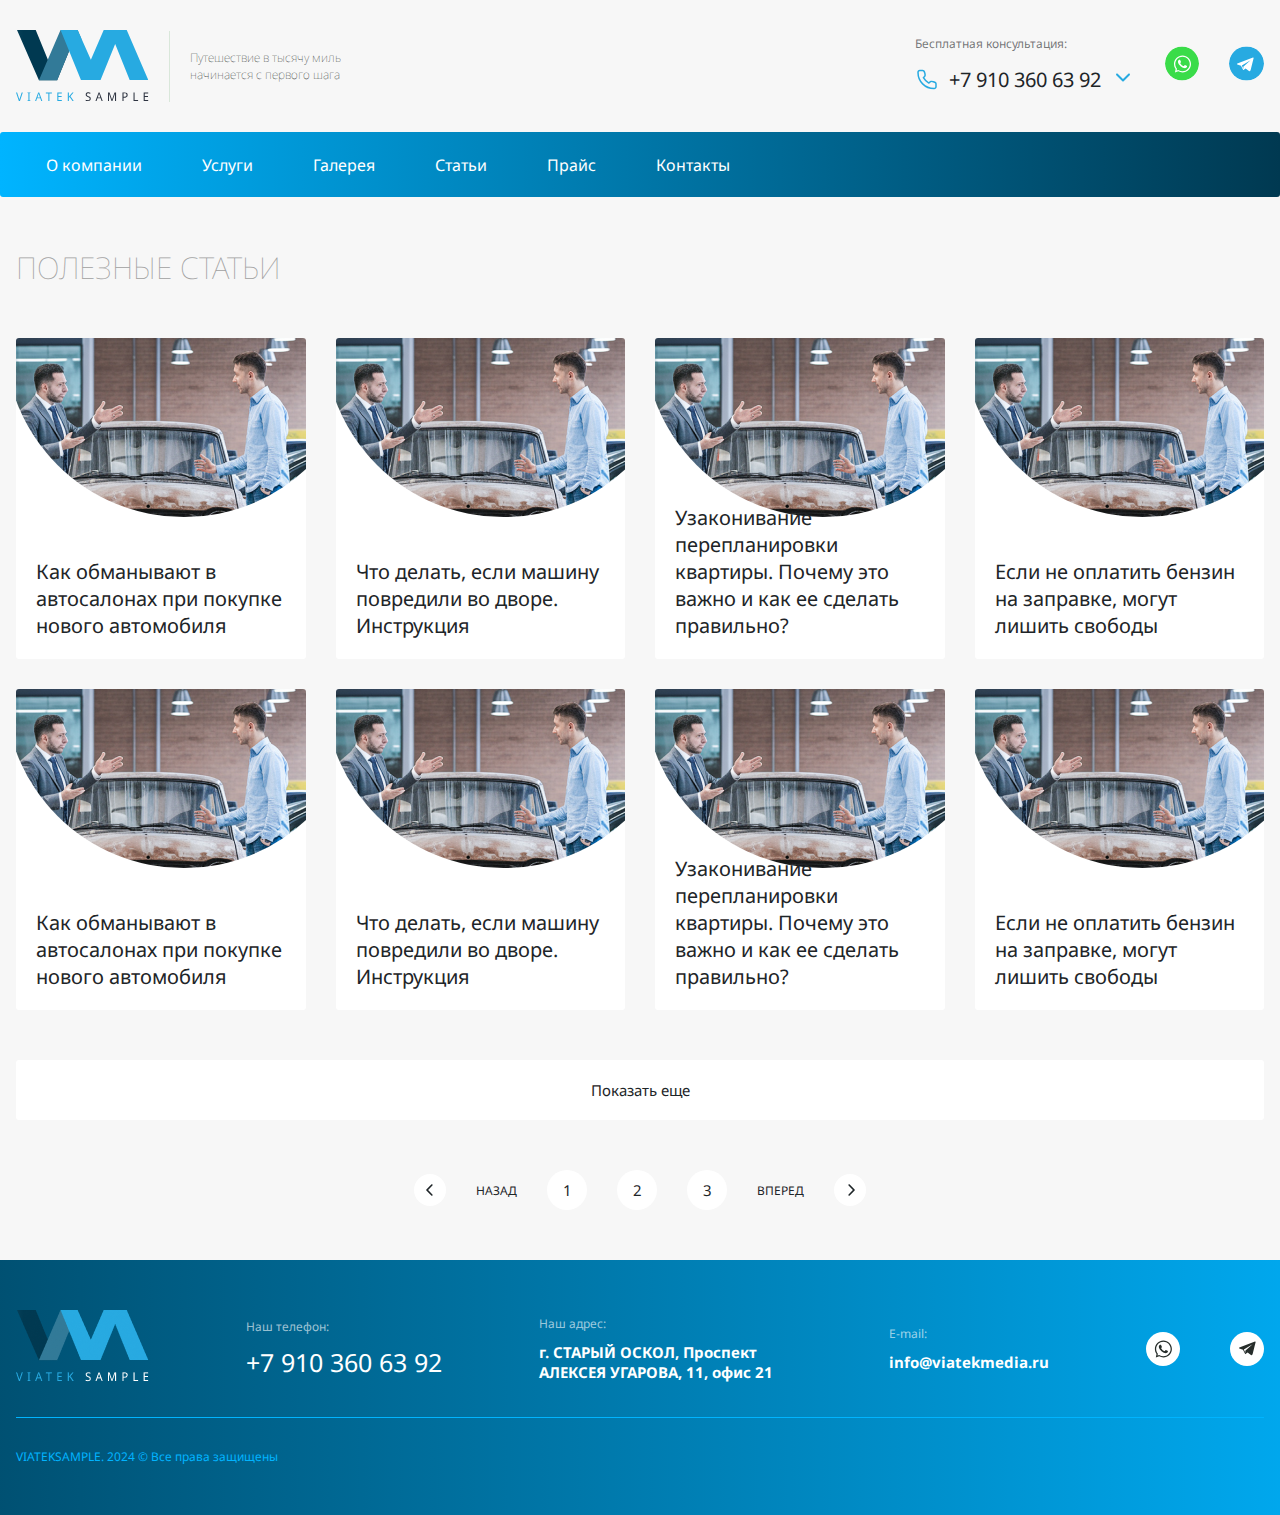
==== articles.html @ d74c3d09 "end" ====
<!doctype html>
<html lang="en">
<head>
    <meta charset="UTF-8">
    <meta name="viewport"
          content="width=device-width, user-scalable=no, initial-scale=1.0, maximum-scale=1.0, minimum-scale=1.0">
    <meta http-equiv="X-UA-Compatible" content="ie=edge">
    <link rel="stylesheet" href="./fancybox.css">
    <link rel="stylesheet" href="./swiper-bundle.min.css">
    <link rel="stylesheet" href="./style.css">
    <title>Document</title>
</head>
<body>
<div class="overlay"></div>
<div class="menu-modal">
    <div class="close-row">
        <div class="close-btn">
            <svg xmlns="http://www.w3.org/2000/svg" width="24" height="24" viewBox="0 0 24 24" fill="none">
                <path d="M5.29289 5.29289C5.68342 4.90237 6.31658 4.90237 6.70711 5.29289L12 10.5858L17.2929 5.29289C17.6834 4.90237 18.3166 4.90237 18.7071 5.29289C19.0976 5.68342 19.0976 6.31658 18.7071 6.70711L13.4142 12L18.7071 17.2929C19.0976 17.6834 19.0976 18.3166 18.7071 18.7071C18.3166 19.0976 17.6834 19.0976 17.2929 18.7071L12 13.4142L6.70711 18.7071C6.31658 19.0976 5.68342 19.0976 5.29289 18.7071C4.90237 18.3166 4.90237 17.6834 5.29289 17.2929L10.5858 12L5.29289 6.70711C4.90237 6.31658 4.90237 5.68342 5.29289 5.29289Z" fill="#00B4FF"/>
            </svg>
        </div>
    </div>
    <div class="menu-modal-body">
        <ul>
            <li><a href="#" class="show-news-modal">О компании</a></li>
            <li><a href="/services.html">Услуги</a></li>
            <li><a href="/gallery.html">Галерея</a></li>
            <li><a href="/articles.html">Статьи</a></li>
            <li><a href="#" class="show-price-modal">Прайс</a></li>
            <li><a href="#" class="show-contacts-modal">Контакты</a></li>
        </ul>
        <div class="phones-container">
            <p>Телефоны для связи</p>
            <a href="tel:+7 910 360 63 92">+7 910 360 63 92</a>
            <a href="tel:+7 996 886 85 36">+7 996 886 85 36</a>
        </div>
        <div class="social">
            <a href="#">
                <svg xmlns="http://www.w3.org/2000/svg" width="52" height="52" viewBox="0 0 52 52" fill="none">
                    <g clip-path="url(#clip0_271_1552)">
                        <rect width="51.5152" height="51.5152" rx="25.7576" fill="#3ADC49"/>
                        <path d="M26.5255 39.3939C24.271 39.3939 22.0576 38.7968 20.1016 37.6644L15.0777 39.3939L16.1072 34.0818C14.4909 31.8684 13.6365 29.2639 13.6365 26.5151C13.6365 19.4117 19.4118 13.6364 26.5152 13.6364C33.6186 13.6364 39.394 19.4117 39.394 26.5151C39.4146 33.6083 33.6392 39.3939 26.5255 39.3939ZM20.3384 35.554L20.7296 35.801C22.4797 36.9026 24.4872 37.4791 26.5358 37.4791C32.5789 37.4791 37.4998 32.5582 37.4998 26.5151C37.4998 20.4721 32.5789 15.5512 26.5358 15.5512C20.4825 15.5409 15.5616 20.4618 15.5616 26.5048C15.5616 28.9653 16.3646 31.2919 17.8882 33.2479L18.1559 33.5877L17.5897 36.4908L20.3384 35.554Z" fill="white"/>
                        <path d="M20.0294 21.5633C20.0294 21.5633 20.781 20.2456 21.3986 20.1632C22.0163 20.0912 22.809 20.0912 23.0252 20.4926C23.2414 20.8941 24.1988 23.2414 24.1988 23.2414C24.1988 23.2414 24.3635 23.6429 24.1062 24.0341C23.8488 24.415 23.2826 24.9812 23.2826 24.9812C23.2826 24.9812 22.9635 25.3827 23.2826 25.8151C23.6017 26.2474 24.0856 27.0298 25.0945 28.0387C26.1034 29.0476 28.0388 29.7683 28.0388 29.7683C28.0388 29.7683 28.3167 29.8094 28.4917 29.6344C28.6668 29.4594 29.6242 28.2652 29.6242 28.2652C29.6242 28.2652 29.933 27.874 30.4375 28.1005C30.9419 28.3373 33.1553 29.4388 33.1553 29.4388C33.1553 29.4388 33.4126 29.5315 33.4126 29.9227C33.4126 30.3139 33.2582 31.2713 32.9288 31.5904C32.6097 31.9096 31.6625 32.9082 30.2419 32.9082C28.8212 32.9082 25.4445 31.7552 23.6429 29.9536C21.8413 28.152 20.2456 26.3298 19.8647 24.6723C19.5147 22.9943 19.5662 22.2428 20.0294 21.5633Z" fill="white"/>
                        <rect x="-6.92944" y="-69.697" width="60.6061" height="90.9091" transform="rotate(45 -6.92944 -69.697)" fill="url(#paint0_linear_271_1552)" fill-opacity="0.8"/>
                    </g>
                    <defs>
                        <linearGradient id="paint0_linear_271_1552" x1="-6.92944" y1="-24.2425" x2="53.6766" y2="-24.2425" gradientUnits="userSpaceOnUse">
                            <stop stop-color="white" stop-opacity="0"/>
                            <stop offset="0.48" stop-color="white"/>
                            <stop offset="1" stop-color="white" stop-opacity="0"/>
                        </linearGradient>
                        <clipPath id="clip0_271_1552">
                            <rect width="51.5152" height="51.5152" rx="25.7576" fill="white"/>
                        </clipPath>
                    </defs>
                </svg>
            </a>
            <a href="#">
                <svg xmlns="http://www.w3.org/2000/svg" width="54" height="52" viewBox="0 0 54 52" fill="none">
                    <g clip-path="url(#clip0_271_1553)">
                        <rect x="0.515137" width="53.0303" height="51.5152" rx="25.7576" fill="#27AAE1"/>
                        <path d="M37.1236 16.6666C37.0377 16.6666 36.9395 16.6789 36.8536 16.7157L13.1305 25.7362C12.4555 25.9939 12.48 26.9389 13.155 27.1721L18.6532 29.0252L21.9668 35.6648L21.9791 35.677C22.0405 35.7998 22.1632 35.8734 22.2982 35.8734C22.3718 35.8734 22.4577 35.8489 22.5314 35.7875L25.6364 33.1489L22.1632 30.5225L22.4332 33.9834L19.9418 28.8166L33.1964 20.8516L22.1632 30.5102L30.7541 37.027C31.0364 37.248 31.3677 37.3461 31.6991 37.3461C32.3741 37.3461 33.0368 36.9043 33.2209 36.1557L37.86 17.5871C37.9827 17.1207 37.59 16.6666 37.1236 16.6666Z" fill="white"/>
                        <rect x="-3.74805" y="-65.5159" width="60.5249" height="90.9091" transform="rotate(45 -3.74805 -65.5159)" fill="url(#paint0_linear_271_1553)" fill-opacity="0.8"/>
                    </g>
                    <defs>
                        <linearGradient id="paint0_linear_271_1553" x1="-3.74805" y1="-20.0613" x2="56.7768" y2="-20.0613" gradientUnits="userSpaceOnUse">
                            <stop stop-color="white" stop-opacity="0"/>
                            <stop offset="0.48" stop-color="white"/>
                            <stop offset="1" stop-color="white" stop-opacity="0"/>
                        </linearGradient>
                        <clipPath id="clip0_271_1553">
                            <rect x="0.515137" width="53.0303" height="51.5152" rx="25.7576" fill="white"/>
                        </clipPath>
                    </defs>
                </svg>
            </a>
        </div>
    </div>
</div>
<div class="modal news-single-modal">
    <div class="head-row">
        <h2>О компании</h2>
        <span class="close-btn">
                <svg xmlns="http://www.w3.org/2000/svg" width="24" height="24" viewBox="0 0 24 24" fill="none">
                  <path d="M5.29289 5.29289C5.68342 4.90237 6.31658 4.90237 6.70711 5.29289L12 10.5858L17.2929 5.29289C17.6834 4.90237 18.3166 4.90237 18.7071 5.29289C19.0976 5.68342 19.0976 6.31658 18.7071 6.70711L13.4142 12L18.7071 17.2929C19.0976 17.6834 19.0976 18.3166 18.7071 18.7071C18.3166 19.0976 17.6834 19.0976 17.2929 18.7071L12 13.4142L6.70711 18.7071C6.31658 19.0976 5.68342 19.0976 5.29289 18.7071C4.90237 18.3166 4.90237 17.6834 5.29289 17.2929L10.5858 12L5.29289 6.70711C4.90237 6.31658 4.90237 5.68342 5.29289 5.29289Z" fill="#22272A"/>
                </svg>
            </span>
    </div>
    <div class="modal-content">
        <div class="banner">
            <img src="./src/images/news-img.png" alt="banner-image">
        </div>
        <div class="text-content">
                <span class="italic">
                    Долгое время существовала практика, когда люди, привлеченные к субсидиарной ответственности, не могли принимать участие в процедуре оспаривания сделок. При таких условиях, директора, заключившие договора или свершившие сделки, не могли в полной мере защитить себя. Но в последнее время ситуация немного изменилась в лучшую сторону, и у таких лиц появилась возможность защитить свои права.
                </span>
            <span>Казус заключался в том, что люди, привлеченные к субсидиарке, не имели возможности участвовать в деле о банкротстве. Такое положение дел означало, что они, в отличие от кредиторов или арбитражного управляющего, были лишены возможности подавать заявления или ходатайства, предоставлять доказательства. По этой причине в ходе рассмотрения дела создавался перекос, когда законодательство давало больше прав кредиторам и не давало возможности бывшим директорам предоставлять доказательства или заявлять ходатайство. Возможность предоставить доказательства возникала только в том случае, когда они привлекались к субсидиарной ответственности.
                </span>
            <p>Предлагаем ознакомиться списком по цифрам для верстки:</p>
            <ol>
                <li>
                    <span class="num">1</span>
                    <p>Список строка 1</p>
                </li>
                <li>
                    <span class="num">2</span>
                    <p>Список строка 2</p>
                </li>
                <li>
                    <span class="num">3</span>
                    <p>Список строка 3</p>
                </li>
                <li>
                    <span class="num">4</span>
                    <p>Список строка 4</p>
                </li>
            </ol>
            <span>Казус заключался в том, что люди, привлеченные к субсидиарке, не имели возможности участвовать в деле о банкротстве. Такое положение дел означало, что они, в отличие от кредиторов или арбитражного управляющего, были лишены возможности подавать заявления или ходатайства, предоставлять доказательства. По этой причине в ходе рассмотрения дела создавался перекос, когда законодательство давало больше прав кредиторам и не давало возможности бывшим директорам предоставлять доказательства или заявлять ходатайство. Возможность предоставить доказательства возникала только в том случае, когда они привлекались к субсидиарной ответственности.</span>
            <div class="note">
                <div class="line"></div>
                <span>Независимо, заключил бывший директор договор или только исполнил сделку, но если она признавалась судом недействительной, то это гарантировало привлечение директора к субсидиарной ответственности. Но при этом необходимо понимать, что сумма сделки и привлечение к субсидиарной ответственности могли отличать в несколько, а в некоторых случаях в несколько десятков, раз. Если суд принял определение о признании сделки недействительной, то привлечение директора к субсидиарной ответственности дело времени и защититься от этого практически невозможно.</span>
            </div>
            <span>Поэтому, по мнению экспертов, участие в процессе лица, который совершил сделку, имеет если не главное, то по крайней мере существенное значение. Сторону должника представляет арбитражный управляющий, который обычно не только поддерживает кредиторов, но и в некоторых случая сам выступает инициатором оспаривания сделки. Другая сторона, не пытается предоставить доказательства, а занимает пассивную позицию. Стоит отметить, что в практике часто встречаются ситуации, когда вторая сторона уже ликвидирована, но даже это не воспринимается основанием для непризнания сделки недействительной. Процедура преследует одну цель – нахождение оснований для привлечения директора или другого должностного лица к субсидиарной ответственности.</span>
            <h2>Признание директора третьим лицом при оспаривании сделки (Н2)</h2>
            <span>Выходом из сложившей ситуации может быть привлечение бывшего директора в судебный процесс в качестве третьего лица. В этом случае директор будет наделен необходимыми полномочиями и сможет подавать возражения, предоставлять суду доказательства или может подать ходатайство.</span>
            <p>Предлагаем ознакомиться списком для верстки:</p>
            <ul>
                <li>Список строка 1</li>
                <li>Список строка 2</li>
                <li>Список строка 3</li>
                <li>Список строка 4</li>
            </ul>
            <h3>Оспаривание сделок и субсидиарка (H3)</h3>
            <span>Стоит отметить, что уже существуют положительные решения по некоторым делам, когда привлекаемым по субсидиарным делам лица, была дана возможность защитить права. Но вместе с этим стоит отметить, что защита, как и оспаривание сделки возможно только после привлечения к субсидиарной ответственности. Необходимо понимать, что участие в разбирательстве человека, который совершил сделку, не должно зависеть от того, привлечен он к ответственности или нет. Также необходимо учитывать ситуацию о различных сроках исковой давности. Если взять за основу срок давности по привлечению к субсидиарной ответственности, то он существенно превышает срок давности, когда можно подать иск о необходимости признания сделки недействительной. По этой причине нельзя упускать тот факт, что после инициации кредитором процедуры оспаривания сделки, никто и ничто не сможет помешать, после получения необходимого решения, инициировать в отношении директора процедуру привлечения его к субсидиарной ответственности. </span>
            <h4>Заголовок (Н4)</h4>
            <span>Эксперты убеждены в том, что расширение процессуальных прав поможет сформировать новую судебную практику, которая позволит заинтересованным людям принимать участие в процессах. Это поможет не только добиться необходимого баланса в ходе рассмотрения дела, но и поможет изучить дело о банкротстве со всех сторон и определить действительного виновника.</span>
            <button class="back-btn close-btn">
                <svg xmlns="http://www.w3.org/2000/svg" width="24" height="25" viewBox="0 0 24 25" fill="none">
                    <path d="M14.7071 5.79289C15.0976 6.18342 15.0976 6.81658 14.7071 7.20711L9.41421 12.5L14.7071 17.7929C15.0976 18.1834 15.0976 18.8166 14.7071 19.2071C14.3166 19.5976 13.6834 19.5976 13.2929 19.2071L7.29289 13.2071C6.90237 12.8166 6.90237 12.1834 7.29289 11.7929L13.2929 5.79289C13.6834 5.40237 14.3166 5.40237 14.7071 5.79289Z" fill="#00B4FF"/>
                </svg>
                <span>Вернуться</span>
            </button>
        </div>
    </div>
</div>
<div class="modal contacts-modal ">
    <div class="head-row">
        <h2>Контакты</h2>
        <span class="close-btn">
                <svg xmlns="http://www.w3.org/2000/svg" width="24" height="24" viewBox="0 0 24 24" fill="none">
                  <path d="M5.29289 5.29289C5.68342 4.90237 6.31658 4.90237 6.70711 5.29289L12 10.5858L17.2929 5.29289C17.6834 4.90237 18.3166 4.90237 18.7071 5.29289C19.0976 5.68342 19.0976 6.31658 18.7071 6.70711L13.4142 12L18.7071 17.2929C19.0976 17.6834 19.0976 18.3166 18.7071 18.7071C18.3166 19.0976 17.6834 19.0976 17.2929 18.7071L12 13.4142L6.70711 18.7071C6.31658 19.0976 5.68342 19.0976 5.29289 18.7071C4.90237 18.3166 4.90237 17.6834 5.29289 17.2929L10.5858 12L5.29289 6.70711C4.90237 6.31658 4.90237 5.68342 5.29289 5.29289Z" fill="#22272A"/>
                </svg>
            </span>
    </div>
    <div class="modal-content">
        <div class="modal-contacts-block">
            <div class="contacts-block-item">
                <p class="contacts-block-item-title">Адрес:</p>
                <p class="location">г. СТАРЫЙ ОСКОЛ, Проспект АЛЕКСЕЯ УГАРОВА, 11, офис 21</p>
            </div>
            <div class="contacts-block-item">
                <p class="contacts-block-item-title">Телефон</p>
                <a href="tel:+79103606392"> +7 910 360 63 92</a>
            </div>
            <div class="contacts-block-item">
                <p class="contacts-block-item-title">E-mail:</p>
                <a class="email" href="mailto:info@viatekmedia.ru">info@viatekmedia.ru</a>
            </div>
            <p class="contacts-block-item-title">Мессенджеры:</p>
            <div class="social">
                <a href="#" class="tg">
                    <svg xmlns="http://www.w3.org/2000/svg" width="27" height="23" viewBox="0 0 27 23" fill="none">
                        <path d="M25.9624 0.882355C25.8723 0.882355 25.7694 0.895219 25.6793 0.933813L0.811924 10.3894C0.104367 10.6595 0.130096 11.6501 0.837653 11.8945L6.60103 13.8371L10.0745 20.7969L10.0874 20.8097C10.1517 20.9384 10.2803 21.0156 10.4218 21.0156C10.499 21.0156 10.5891 20.9899 10.6663 20.9255L13.921 18.1596L10.2803 15.4066L10.5634 19.0344L7.95182 13.6184L21.8457 5.26921L10.2803 15.3937L19.2856 22.2249C19.5815 22.4564 19.9288 22.5593 20.2762 22.5593C20.9837 22.5593 21.6784 22.0962 21.8714 21.3115L26.7343 1.84721C26.8629 1.35835 26.4512 0.882355 25.9624 0.882355Z" fill="white"/>
                    </svg>
                </a>
                <a href="#" class="watsapp">
                    <svg xmlns="http://www.w3.org/2000/svg" width="28" height="28" viewBox="0 0 28 28" fill="none">
                        <path d="M13.8047 27.2941C11.4414 27.2941 9.12126 26.6682 7.07091 25.4812L1.80473 27.2941L2.88387 21.7258C1.18963 19.4056 0.293945 16.6754 0.293945 13.7941C0.293945 6.34807 6.34789 0.294113 13.7939 0.294113C21.2399 0.294113 27.2939 6.34807 27.2939 13.7941C27.3155 21.2294 21.2615 27.2941 13.8047 27.2941ZM7.31911 23.2689L7.72918 23.5279C9.56371 24.6826 11.668 25.2869 13.8155 25.2869C20.15 25.2869 25.3083 20.1286 25.3083 13.7941C25.3083 7.45958 20.15 2.30131 13.8155 2.30131C7.47019 2.29052 2.31193 7.44879 2.31193 13.7833C2.31193 16.3625 3.15365 18.8013 4.75077 20.8517L5.03135 21.2078L4.43782 24.251L7.31911 23.2689Z" fill="white"/>
                        <path d="M6.99528 8.60343C6.99528 8.60343 7.78305 7.22213 8.43053 7.1358C9.07801 7.06026 9.90895 7.06026 10.1356 7.48113C10.3622 7.90199 11.3658 10.3624 11.3658 10.3624C11.3658 10.3624 11.5384 10.7833 11.2687 11.1934C10.9989 11.5926 10.4053 12.1862 10.4053 12.1862C10.4053 12.1862 10.0708 12.607 10.4053 13.0603C10.7399 13.5135 11.2471 14.3336 12.3046 15.3912C13.3622 16.4488 15.3909 17.2041 15.3909 17.2041C15.3909 17.2041 15.6823 17.2473 15.8658 17.0639C16.0492 16.8804 17.0528 15.6286 17.0528 15.6286C17.0528 15.6286 17.3766 15.2185 17.9053 15.4559C18.4341 15.7041 20.7542 16.8588 20.7542 16.8588C20.7542 16.8588 21.024 16.9559 21.024 17.366C21.024 17.7761 20.8622 18.7797 20.5168 19.1142C20.1823 19.4488 19.1895 20.4955 17.7003 20.4955C16.2111 20.4955 12.6715 19.2869 10.783 17.3984C8.89456 15.5099 7.2219 13.5998 6.82262 11.8624C6.45572 10.1034 6.50967 9.31566 6.99528 8.60343Z" fill="white"/>
                    </svg>
                </a>
            </div>

            <div class="map">
                <div style="position:relative;overflow:hidden;"><a href="https://yandex.by/maps/10649/stariy-oskol/?utm_medium=mapframe&utm_source=maps" style="color:#eee;font-size:12px;position:absolute;top:0px;">Старый Оскол</a><a href="https://yandex.by/maps/10649/stariy-oskol/house/prospekt_alekseya_ugarova_11/Z04YfgJkTUYGQFtrfX91eXlqYw==/?ll=37.854431%2C51.348597&utm_medium=mapframe&utm_source=maps&z=16.8" style="color:#eee;font-size:12px;position:absolute;top:14px;">Проспект Алексея Угарова, 11 — Яндекс Карты</a><iframe src="https://yandex.by/map-widget/v1/?ll=37.854431%2C51.348597&mode=search&ol=geo&ouri=ymapsbm1%3A%2F%2Fgeo%3Fdata%[base64]%2C%2C&z=16.8" width="560" height="400" frameborder="1" allowfullscreen="true" style="position:relative;"></iframe></div>
            </div>
            <button class="back-btn close-btn">
                <svg xmlns="http://www.w3.org/2000/svg" width="24" height="25" viewBox="0 0 24 25" fill="none">
                    <path d="M14.7071 5.79289C15.0976 6.18342 15.0976 6.81658 14.7071 7.20711L9.41421 12.5L14.7071 17.7929C15.0976 18.1834 15.0976 18.8166 14.7071 19.2071C14.3166 19.5976 13.6834 19.5976 13.2929 19.2071L7.29289 13.2071C6.90237 12.8166 6.90237 12.1834 7.29289 11.7929L13.2929 5.79289C13.6834 5.40237 14.3166 5.40237 14.7071 5.79289Z" fill="#00B4FF"/>
                </svg>
                <span>Вернуться</span>
            </button>
        </div>
    </div>
</div>
<div class="modal price-modal">
    <div class="head-row">
        <h2>Прайс на услуги юристов</h2>
        <span class="close-btn">
                <svg xmlns="http://www.w3.org/2000/svg" width="24" height="24" viewBox="0 0 24 24" fill="none">
                  <path d="M5.29289 5.29289C5.68342 4.90237 6.31658 4.90237 6.70711 5.29289L12 10.5858L17.2929 5.29289C17.6834 4.90237 18.3166 4.90237 18.7071 5.29289C19.0976 5.68342 19.0976 6.31658 18.7071 6.70711L13.4142 12L18.7071 17.2929C19.0976 17.6834 19.0976 18.3166 18.7071 18.7071C18.3166 19.0976 17.6834 19.0976 17.2929 18.7071L12 13.4142L6.70711 18.7071C6.31658 19.0976 5.68342 19.0976 5.29289 18.7071C4.90237 18.3166 4.90237 17.6834 5.29289 17.2929L10.5858 12L5.29289 6.70711C4.90237 6.31658 4.90237 5.68342 5.29289 5.29289Z" fill="#22272A"/>
                </svg>
            </span>
    </div>
    <div class="modal-content">
        <div class="price-block">
            <span class="text">Мы стараемся выкладывать документы своевременно, но если вы не нашли того, что искали обратитесь пожалуйста в форму обратной связи, мы постараемся вам помочь.</span>
            <ul>
                <li>
                    <div class="box">
                        <div class="label">
                            <svg xmlns="http://www.w3.org/2000/svg" width="24" height="25" viewBox="0 0 24 25" fill="none">
                                <path d="M20.6644 5.7526C21.0772 6.11952 21.1143 6.75159 20.7474 7.16437L10.0808 19.1644C9.89099 19.3779 9.61898 19.5 9.33334 19.5C9.04771 19.5 8.7757 19.3779 8.58593 19.1644L3.2526 13.1644C2.88568 12.7516 2.92286 12.1195 3.33565 11.7526C3.74843 11.3857 4.3805 11.4229 4.74742 11.8356L9.33334 16.9948L19.2526 5.83565C19.6195 5.42286 20.2516 5.38568 20.6644 5.7526Z" fill="#00B4FF"/>
                            </svg>
                            <p class="title">Первичная консультация по телефону</p>
                            <p class="price">3 500 рублей</p>
                            <div class="show-icon">
                                <svg xmlns="http://www.w3.org/2000/svg" width="24" height="25" viewBox="0 0 24 25" fill="none">
                                    <path d="M5.29289 8.79289C5.68342 8.40237 6.31658 8.40237 6.70711 8.79289L12 14.0858L17.2929 8.79289C17.6834 8.40237 18.3166 8.40237 18.7071 8.79289C19.0976 9.18342 19.0976 9.81658 18.7071 10.2071L12.7071 16.2071C12.3166 16.5976 11.6834 16.5976 11.2929 16.2071L5.29289 10.2071C4.90237 9.81658 4.90237 9.18342 5.29289 8.79289Z" fill="#00B4FF"/>
                                </svg>
                            </div>
                        </div>
                        <div class="content">
                            <div class="box-content-wrapper">
                                    <span>Цель первичной консультации — определение отраслевой принадлежности вопроса
                                        или ситуации, когда дать ответ на вопрос клиента можно в течение короткого
                                        времени. <br><br>
                                    В ситуации, когда на решение вопроса клиента требуется большее количество времени или необходимо ознакомление с документами, клиента приглашают на базовую юридическую консультацию и дают перечень документов, с которыми должен ознакомиться юрист, чтобы дать полный и мотивированный ответ.</span>

                                <button class="order">
                                    <span>Заказать </span>
                                    <svg xmlns="http://www.w3.org/2000/svg" width="24" height="25" viewBox="0 0 24 25" fill="none">
                                        <path d="M9.29289 5.79289C8.90237 6.18342 8.90237 6.81658 9.29289 7.20711L14.5858 12.5L9.29289 17.7929C8.90237 18.1834 8.90237 18.8166 9.29289 19.2071C9.68342 19.5976 10.3166 19.5976 10.7071 19.2071L16.7071 13.2071C17.0976 12.8166 17.0976 12.1834 16.7071 11.7929L10.7071 5.79289C10.3166 5.40237 9.68342 5.40237 9.29289 5.79289Z" fill="#00B4FF"/>
                                    </svg>
                                </button>

                            </div>
                        </div>
                    </div>
                </li>
                <li>
                    <div class="box">
                        <div class="label">
                            <svg xmlns="http://www.w3.org/2000/svg" width="24" height="25" viewBox="0 0 24 25" fill="none">
                                <path d="M20.6644 5.7526C21.0772 6.11952 21.1143 6.75159 20.7474 7.16437L10.0808 19.1644C9.89099 19.3779 9.61898 19.5 9.33334 19.5C9.04771 19.5 8.7757 19.3779 8.58593 19.1644L3.2526 13.1644C2.88568 12.7516 2.92286 12.1195 3.33565 11.7526C3.74843 11.3857 4.3805 11.4229 4.74742 11.8356L9.33334 16.9948L19.2526 5.83565C19.6195 5.42286 20.2516 5.38568 20.6644 5.7526Z" fill="#00B4FF"/>
                            </svg>
                            <p class="title">Первичная консультация по телефону</p>
                            <p class="price">3 500 рублей</p>
                            <div class="show-icon">
                                <svg xmlns="http://www.w3.org/2000/svg" width="24" height="25" viewBox="0 0 24 25" fill="none">
                                    <path d="M5.29289 8.79289C5.68342 8.40237 6.31658 8.40237 6.70711 8.79289L12 14.0858L17.2929 8.79289C17.6834 8.40237 18.3166 8.40237 18.7071 8.79289C19.0976 9.18342 19.0976 9.81658 18.7071 10.2071L12.7071 16.2071C12.3166 16.5976 11.6834 16.5976 11.2929 16.2071L5.29289 10.2071C4.90237 9.81658 4.90237 9.18342 5.29289 8.79289Z" fill="#00B4FF"/>
                                </svg>
                            </div>
                        </div>
                        <div class="content">
                            <div class="box-content-wrapper">
                                    <span>Цель первичной консультации — определение отраслевой принадлежности вопроса
                                        или ситуации, когда дать ответ на вопрос клиента можно в течение короткого
                                        времени. <br><br>
                                    В ситуации, когда на решение вопроса клиента требуется большее количество времени или необходимо ознакомление с документами, клиента приглашают на базовую юридическую консультацию и дают перечень документов, с которыми должен ознакомиться юрист, чтобы дать полный и мотивированный ответ.</span>

                                <button class="order">
                                    <span>Заказать </span>
                                    <svg xmlns="http://www.w3.org/2000/svg" width="24" height="25" viewBox="0 0 24 25" fill="none">
                                        <path d="M9.29289 5.79289C8.90237 6.18342 8.90237 6.81658 9.29289 7.20711L14.5858 12.5L9.29289 17.7929C8.90237 18.1834 8.90237 18.8166 9.29289 19.2071C9.68342 19.5976 10.3166 19.5976 10.7071 19.2071L16.7071 13.2071C17.0976 12.8166 17.0976 12.1834 16.7071 11.7929L10.7071 5.79289C10.3166 5.40237 9.68342 5.40237 9.29289 5.79289Z" fill="#00B4FF"/>
                                    </svg>
                                </button>

                            </div>
                        </div>
                    </div>
                </li>
                <li>
                    <div class="box">
                        <div class="label">
                            <svg xmlns="http://www.w3.org/2000/svg" width="24" height="25" viewBox="0 0 24 25" fill="none">
                                <path d="M20.6644 5.7526C21.0772 6.11952 21.1143 6.75159 20.7474 7.16437L10.0808 19.1644C9.89099 19.3779 9.61898 19.5 9.33334 19.5C9.04771 19.5 8.7757 19.3779 8.58593 19.1644L3.2526 13.1644C2.88568 12.7516 2.92286 12.1195 3.33565 11.7526C3.74843 11.3857 4.3805 11.4229 4.74742 11.8356L9.33334 16.9948L19.2526 5.83565C19.6195 5.42286 20.2516 5.38568 20.6644 5.7526Z" fill="#00B4FF"/>
                            </svg>
                            <p class="title">Первичная консультация по телефону</p>
                            <p class="price">3 500 рублей</p>
                            <div class="show-icon">
                                <svg xmlns="http://www.w3.org/2000/svg" width="24" height="25" viewBox="0 0 24 25" fill="none">
                                    <path d="M5.29289 8.79289C5.68342 8.40237 6.31658 8.40237 6.70711 8.79289L12 14.0858L17.2929 8.79289C17.6834 8.40237 18.3166 8.40237 18.7071 8.79289C19.0976 9.18342 19.0976 9.81658 18.7071 10.2071L12.7071 16.2071C12.3166 16.5976 11.6834 16.5976 11.2929 16.2071L5.29289 10.2071C4.90237 9.81658 4.90237 9.18342 5.29289 8.79289Z" fill="#00B4FF"/>
                                </svg>
                            </div>
                        </div>
                        <div class="content">
                            <div class="box-content-wrapper">
                                    <span>Цель первичной консультации — определение отраслевой принадлежности вопроса
                                        или ситуации, когда дать ответ на вопрос клиента можно в течение короткого
                                        времени. <br><br>
                                    В ситуации, когда на решение вопроса клиента требуется большее количество времени или необходимо ознакомление с документами, клиента приглашают на базовую юридическую консультацию и дают перечень документов, с которыми должен ознакомиться юрист, чтобы дать полный и мотивированный ответ.</span>

                                <button class="order">
                                    <span>Заказать </span>
                                    <svg xmlns="http://www.w3.org/2000/svg" width="24" height="25" viewBox="0 0 24 25" fill="none">
                                        <path d="M9.29289 5.79289C8.90237 6.18342 8.90237 6.81658 9.29289 7.20711L14.5858 12.5L9.29289 17.7929C8.90237 18.1834 8.90237 18.8166 9.29289 19.2071C9.68342 19.5976 10.3166 19.5976 10.7071 19.2071L16.7071 13.2071C17.0976 12.8166 17.0976 12.1834 16.7071 11.7929L10.7071 5.79289C10.3166 5.40237 9.68342 5.40237 9.29289 5.79289Z" fill="#00B4FF"/>
                                    </svg>
                                </button>

                            </div>
                        </div>
                    </div>
                </li>
                <li>
                    <div class="box">
                        <div class="label">
                            <svg xmlns="http://www.w3.org/2000/svg" width="24" height="25" viewBox="0 0 24 25" fill="none">
                                <path d="M20.6644 5.7526C21.0772 6.11952 21.1143 6.75159 20.7474 7.16437L10.0808 19.1644C9.89099 19.3779 9.61898 19.5 9.33334 19.5C9.04771 19.5 8.7757 19.3779 8.58593 19.1644L3.2526 13.1644C2.88568 12.7516 2.92286 12.1195 3.33565 11.7526C3.74843 11.3857 4.3805 11.4229 4.74742 11.8356L9.33334 16.9948L19.2526 5.83565C19.6195 5.42286 20.2516 5.38568 20.6644 5.7526Z" fill="#00B4FF"/>
                            </svg>
                            <p class="title">Первичная консультация по телефону</p>
                            <p class="price">3 500 рублей</p>
                            <div class="show-icon">
                                <svg xmlns="http://www.w3.org/2000/svg" width="24" height="25" viewBox="0 0 24 25" fill="none">
                                    <path d="M5.29289 8.79289C5.68342 8.40237 6.31658 8.40237 6.70711 8.79289L12 14.0858L17.2929 8.79289C17.6834 8.40237 18.3166 8.40237 18.7071 8.79289C19.0976 9.18342 19.0976 9.81658 18.7071 10.2071L12.7071 16.2071C12.3166 16.5976 11.6834 16.5976 11.2929 16.2071L5.29289 10.2071C4.90237 9.81658 4.90237 9.18342 5.29289 8.79289Z" fill="#00B4FF"/>
                                </svg>
                            </div>
                        </div>
                        <div class="content">
                            <div class="box-content-wrapper">
                                    <span>Цель первичной консультации — определение отраслевой принадлежности вопроса
                                        или ситуации, когда дать ответ на вопрос клиента можно в течение короткого
                                        времени. <br><br>
                                    В ситуации, когда на решение вопроса клиента требуется большее количество времени или необходимо ознакомление с документами, клиента приглашают на базовую юридическую консультацию и дают перечень документов, с которыми должен ознакомиться юрист, чтобы дать полный и мотивированный ответ.</span>

                                <button class="order">
                                    <span>Заказать </span>
                                    <svg xmlns="http://www.w3.org/2000/svg" width="24" height="25" viewBox="0 0 24 25" fill="none">
                                        <path d="M9.29289 5.79289C8.90237 6.18342 8.90237 6.81658 9.29289 7.20711L14.5858 12.5L9.29289 17.7929C8.90237 18.1834 8.90237 18.8166 9.29289 19.2071C9.68342 19.5976 10.3166 19.5976 10.7071 19.2071L16.7071 13.2071C17.0976 12.8166 17.0976 12.1834 16.7071 11.7929L10.7071 5.79289C10.3166 5.40237 9.68342 5.40237 9.29289 5.79289Z" fill="#00B4FF"/>
                                    </svg>
                                </button>

                            </div>
                        </div>
                    </div>
                </li>
            </ul>
            <a href="#" class="show-more">
                <svg xmlns="http://www.w3.org/2000/svg" width="25" height="25" viewBox="0 0 25 25" fill="none">
                    <path d="M15.2071 5.79289C15.5976 6.18342 15.5976 6.81658 15.2071 7.20711L9.91421 12.5L15.2071 17.7929C15.5976 18.1834 15.5976 18.8166 15.2071 19.2071C14.8166 19.5976 14.1834 19.5976 13.7929 19.2071L7.79289 13.2071C7.40237 12.8166 7.40237 12.1834 7.79289 11.7929L13.7929 5.79289C14.1834 5.40237 14.8166 5.40237 15.2071 5.79289Z" fill="#00B4FF"/>
                </svg>
                <span>Вернуться</span>
            </a>
        </div>
    </div>
</div>
<header class="header">
    <div class="white-row">
        <div class="content">
            <div class="logo-column">
                <a href="#" class="logo">
                    <svg class="animated-svg" width="133" height="72" viewBox="0 0 133 72" fill="none" xmlns="http://www.w3.org/2000/svg">
                        <path d="M6.816 62.432L3.948 71H2.868L0 62.432H1.116L2.904 67.928C2.984 68.16 3.052 68.384 3.108 68.6C3.172 68.816 3.228 69.024 3.276 69.224C3.332 69.416 3.376 69.608 3.408 69.8C3.44 69.608 3.48 69.412 3.528 69.212C3.576 69.012 3.632 68.804 3.696 68.588C3.768 68.372 3.84 68.144 3.912 67.904L5.688 62.432H6.816ZM14.4283 71H11.4643V70.376L12.4123 70.148V63.296L11.4643 63.056V62.432H14.4283V63.056L13.4803 63.296V70.148L14.4283 70.376V71ZM25.2195 71L24.2835 68.348H21.1035L20.1795 71H19.0875L22.2075 62.396H23.2155L26.3235 71H25.2195ZM23.0835 64.796C23.0675 64.732 23.0315 64.616 22.9755 64.448C22.9275 64.28 22.8755 64.108 22.8195 63.932C22.7715 63.748 22.7315 63.608 22.6995 63.512C22.6595 63.672 22.6155 63.836 22.5675 64.004C22.5275 64.164 22.4875 64.312 22.4475 64.448C22.4075 64.584 22.3715 64.7 22.3395 64.796L21.4515 67.388H23.9715L23.0835 64.796ZM33.4168 71H32.3488V63.38H29.8528V62.432H35.8888V63.38H33.4168V71ZM45.8298 71H41.3178V62.432H45.8298V63.38H42.3858V66.056H45.6258V66.992H42.3858V70.052H45.8298V71ZM57.727 71H56.479L53.683 66.908L52.867 67.676V71H51.799V62.432H52.867V66.656C53.083 66.384 53.303 66.112 53.527 65.84C53.751 65.568 53.975 65.296 54.199 65.024L56.371 62.432H57.619L54.451 66.164L57.727 71Z" fill="#27AAE1"/>
                        <path d="M74.7323 68.708C74.7323 69.22 74.6123 69.656 74.3723 70.016C74.1403 70.368 73.8083 70.64 73.3763 70.832C72.9523 71.024 72.4443 71.12 71.8523 71.12C71.5563 71.12 71.2683 71.104 70.9883 71.072C70.7163 71.04 70.4643 70.996 70.2323 70.94C70.0083 70.876 69.8083 70.8 69.6323 70.712V69.68C69.9123 69.808 70.2523 69.924 70.6523 70.028C71.0603 70.132 71.4763 70.184 71.9003 70.184C72.2923 70.184 72.6163 70.128 72.8723 70.016C73.1363 69.904 73.3323 69.744 73.4603 69.536C73.5963 69.328 73.6643 69.084 73.6643 68.804C73.6643 68.524 73.6043 68.288 73.4843 68.096C73.3723 67.904 73.1803 67.728 72.9083 67.568C72.6363 67.4 72.2643 67.224 71.7923 67.04C71.4563 66.904 71.1603 66.76 70.9043 66.608C70.6483 66.448 70.4323 66.268 70.2563 66.068C70.0803 65.868 69.9483 65.64 69.8603 65.384C69.7723 65.128 69.7283 64.832 69.7283 64.496C69.7283 64.04 69.8363 63.652 70.0523 63.332C70.2763 63.004 70.5803 62.752 70.9643 62.576C71.3563 62.4 71.8083 62.312 72.3203 62.312C72.7603 62.312 73.1643 62.356 73.5323 62.444C73.9003 62.532 74.2403 62.648 74.5523 62.792L74.2163 63.716C73.9283 63.588 73.6203 63.48 73.2923 63.392C72.9723 63.304 72.6403 63.26 72.2963 63.26C71.9683 63.26 71.6923 63.312 71.4683 63.416C71.2523 63.52 71.0883 63.668 70.9763 63.86C70.8643 64.044 70.8083 64.26 70.8083 64.508C70.8083 64.796 70.8643 65.036 70.9763 65.228C71.0883 65.42 71.2723 65.592 71.5283 65.744C71.7843 65.896 72.1243 66.06 72.5483 66.236C73.0203 66.42 73.4163 66.62 73.7363 66.836C74.0643 67.044 74.3123 67.296 74.4803 67.592C74.6483 67.888 74.7323 68.26 74.7323 68.708ZM85.5875 71L84.6515 68.348H81.4715L80.5475 71H79.4555L82.5755 62.396H83.5835L86.6915 71H85.5875ZM83.4515 64.796C83.4355 64.732 83.3995 64.616 83.3435 64.448C83.2955 64.28 83.2435 64.108 83.1875 63.932C83.1395 63.748 83.0995 63.608 83.0675 63.512C83.0275 63.672 82.9835 63.836 82.9355 64.004C82.8955 64.164 82.8555 64.312 82.8155 64.448C82.7755 64.584 82.7395 64.7 82.7075 64.796L81.8195 67.388H84.3395L83.4515 64.796ZM95.5297 71L92.9377 63.488H92.8897C92.9057 63.648 92.9177 63.852 92.9257 64.1C92.9417 64.348 92.9537 64.62 92.9617 64.916C92.9697 65.204 92.9737 65.5 92.9737 65.804V71H91.9897V62.432H93.5497L95.9857 69.452H96.0337L98.5177 62.432H100.078V71H99.0217V65.732C99.0217 65.452 99.0257 65.176 99.0337 64.904C99.0417 64.624 99.0537 64.364 99.0697 64.124C99.0857 63.876 99.0977 63.668 99.1057 63.5H99.0577L96.4177 71H95.5297ZM108.627 62.432C109.683 62.432 110.451 62.652 110.931 63.092C111.411 63.532 111.651 64.152 111.651 64.952C111.651 65.304 111.595 65.644 111.483 65.972C111.379 66.292 111.203 66.58 110.955 66.836C110.707 67.092 110.375 67.296 109.959 67.448C109.551 67.592 109.047 67.664 108.447 67.664H107.535V71H106.467V62.432H108.627ZM108.543 63.356H107.535V66.74H108.327C108.823 66.74 109.235 66.684 109.563 66.572C109.891 66.452 110.135 66.264 110.295 66.008C110.463 65.752 110.547 65.416 110.547 65C110.547 64.448 110.383 64.036 110.055 63.764C109.735 63.492 109.231 63.356 108.543 63.356ZM117.522 71V62.432H118.59V70.04H122.094V71H117.522ZM132.188 71H127.676V62.432H132.188V63.38H128.744V66.056H131.984V66.992H128.744V70.052H132.188V71Z" fill="#2E3441"/>
                        <mask id="mask0_2002_379" style="mask-type:alpha" maskUnits="userSpaceOnUse" x="1" y="0" width="61" height="51">
                            <path fill-rule="evenodd" clip-rule="evenodd" d="M19.732 0.0195644H1L22.925 50.2049H41.1347L61.7444 0H49.5847L34.5615 36.1701L19.732 0.0195644Z" fill="black"/>
                        </mask>
                        <g mask="url(#mask0_2002_379)">
                            <rect x="-320.394" y="-2.3667" width="375.984" height="54.9067" fill="url(#paint0_linear_2002_379)"/>
                        </g>
                        <mask id="mask1_2002_379" style="mask-type:alpha" maskUnits="userSpaceOnUse" x="22" y="0" width="62" height="51">
                            <path fill-rule="evenodd" clip-rule="evenodd" d="M41.1915 50.1734H22.9146L44.5358 0.00415039H61.6512L83.2022 49.9776H70.4958L56.0114 13.9792L41.1915 50.1734Z" fill="#1B3E8B"/>
                        </mask>
                        <g mask="url(#mask1_2002_379)">
                            <rect x="-310.394" y="-2.3667" width="375.984" height="54.9067" fill="url(#paint1_linear_2002_379)"/>
                        </g>
                        <mask id="mask2_2002_379" style="mask-type:alpha" maskUnits="userSpaceOnUse" x="44" y="0" width="89" height="50">
                            <path fill-rule="evenodd" clip-rule="evenodd" d="M44.5679 0L61.6546 0.0195644L74.8633 29.6909L87.7076 0.00410542H91.5061L91.5077 0H97.6839L97.6822 0.00410542H110.728L132.28 49.9775H113.667L99.1831 13.9791L84.5591 49.9775H77.3022L77.3022 49.9777H64.9496L44.5679 0Z" fill="#003951"/>
                        </mask>
                        <g mask="url(#mask2_2002_379)">
                            <rect x="-243.556" y="-2.3667" width="375.984" height="54.9067" fill="url(#paint2_linear_2002_379)"/>
                        </g>
                        <defs>
                            <linearGradient id="paint0_linear_2002_379" x1="-320.394" y1="-2.3667" x2="55.5909" y2="-2.3667" gradientUnits="userSpaceOnUse">
                                <stop stop-color="#003951"/>
                                <stop offset="0.226479" stop-color="#003951"/>
                                <stop offset="0.5625" stop-color="#6EB0CB"/>
                                <stop offset="0.872405" stop-color="#003951"/>
                                <stop offset="1" stop-color="#003951"/>
                            </linearGradient>
                            <linearGradient id="paint1_linear_2002_379" x1="-310.394" y1="14.3578" x2="65.5909" y2="14.3577" gradientUnits="userSpaceOnUse">
                                <stop stop-color="#6EB0CB"/>
                                <stop offset="0.25" stop-color="#6EB0CB"/>
                                <stop offset="0.463542" stop-color="#003951"/>
                                <stop offset="0.755208" stop-color="#327A98"/>
                                <stop offset="1" stop-color="#327A98"/>
                            </linearGradient>
                            <linearGradient id="paint2_linear_2002_379" x1="-243.556" y1="14.3578" x2="132.429" y2="14.3577" gradientUnits="userSpaceOnUse">
                                <stop stop-color="#27AAE1"/>
                                <stop offset="0.25" stop-color="#27AAE1"/>
                                <stop offset="0.463542" stop-color="#2E7391"/>
                                <stop offset="0.755208" stop-color="#27AAE1"/>
                                <stop offset="1" stop-color="#27AAE1"/>
                            </linearGradient>
                        </defs>
                    </svg>
                </a>
                <div class="line"></div>
                <p>Путешествие в тысячу миль <br>начинается с первого шага</p>
            </div>
            <div class="contact-column">
                <div class="consultation">
                    <p class="title">Бесплатная консультация:</p>
                    <div class="phone-select">
                        <div class="ph-select header-phones">
                            <p>+7 910 360 63 92</p>
                        </div>
                        <div class="phone-select-wrapper">
                            <a href="tel:+79103606392">+7 910 360 63 92</a>
                            <a href="tel:+79100000000">+7 910 000 00 00</a>
                        </div>
                    </div>
                </div>
                <div class="social">
                    <a href="#">
                        <svg xmlns="http://www.w3.org/2000/svg" width="34" height="35" viewBox="0 0 34 35" fill="none">
                            <g clip-path="url(#clip0_2026_400)">
                                <rect y="0.5" width="34" height="34" rx="17" fill="#3ADC49"/>
                                <path d="M17.5068 26.5C16.0188 26.5 14.5579 26.1059 13.267 25.3585L9.95124 26.5L10.6307 22.994C9.56395 21.5332 9 19.8141 9 18C9 13.3118 12.8117 9.5 17.5 9.5C22.1882 9.5 26 13.3118 26 18C26.0136 22.6815 22.2018 26.5 17.5068 26.5ZM13.4233 23.9656L13.6814 24.1287C14.8365 24.8557 16.1615 25.2362 17.5136 25.2362C21.502 25.2362 24.7498 21.9884 24.7498 18C24.7498 14.0116 21.502 10.7638 17.5136 10.7638C13.5184 10.757 10.2706 14.0048 10.2706 17.9932C10.2706 19.6171 10.8006 21.1527 11.8061 22.4436L11.9828 22.6679L11.6091 24.5839L13.4233 23.9656Z" fill="white"/>
                                <path d="M13.2194 14.7318C13.2194 14.7318 13.7154 13.8621 14.123 13.8077C14.5307 13.7602 15.0539 13.7602 15.1966 14.0252C15.3393 14.2901 15.9712 15.8393 15.9712 15.8393C15.9712 15.8393 16.0799 16.1043 15.91 16.3625C15.7401 16.6139 15.3664 16.9876 15.3664 16.9876C15.3664 16.9876 15.1558 17.2526 15.3664 17.5379C15.5771 17.8233 15.8964 18.3397 16.5623 19.0056C17.2281 19.6714 18.5055 20.1471 18.5055 20.1471C18.5055 20.1471 18.689 20.1742 18.8045 20.0587C18.92 19.9432 19.5519 19.1551 19.5519 19.1551C19.5519 19.1551 19.7557 18.8969 20.0886 19.0463C20.4216 19.2026 21.8824 19.9296 21.8824 19.9296C21.8824 19.9296 22.0523 19.9908 22.0523 20.249C22.0523 20.5072 21.9504 21.1391 21.7329 21.3497C21.5223 21.5603 20.8972 22.2194 19.9596 22.2194C19.0219 22.2194 16.7933 21.4584 15.6042 20.2694C14.4152 19.0803 13.362 17.8777 13.1106 16.7838C12.8796 15.6762 12.9136 15.1802 13.2194 14.7318Z" fill="white"/>
                                <rect x="-4.57349" y="-45.5" width="40" height="60" transform="rotate(45 -4.57349 -45.5)" fill="url(#paint0_linear_2026_400)" fill-opacity="0.8"/>
                            </g>
                            <defs>
                                <linearGradient id="paint0_linear_2026_400" x1="-4.57349" y1="-15.5" x2="35.4265" y2="-15.5" gradientUnits="userSpaceOnUse">
                                    <stop stop-color="white" stop-opacity="0"/>
                                    <stop offset="0.48" stop-color="white"/>
                                    <stop offset="1" stop-color="white" stop-opacity="0"/>
                                </linearGradient>
                                <clipPath id="clip0_2026_400">
                                    <rect y="0.5" width="34" height="34" rx="17" fill="white"/>
                                </clipPath>
                            </defs>
                        </svg>
                    </a>
                    <a href="#">
                        <svg xmlns="http://www.w3.org/2000/svg" width="35" height="35" viewBox="0 0 35 35" fill="none">
                            <g clip-path="url(#clip0_2026_403)">
                                <rect y="0.5" width="35" height="34" rx="17" fill="#27AAE1"/>
                                <path d="M24.1616 11.5C24.1049 11.5 24.0401 11.5081 23.9834 11.5324L8.32613 17.4859C7.88064 17.656 7.89684 18.2797 8.34233 18.4336L11.9711 19.6567L14.1581 24.0388L14.1662 24.0469C14.2067 24.1279 14.2877 24.1765 14.3768 24.1765C14.4254 24.1765 14.4821 24.1603 14.5307 24.1198L16.58 22.3783L14.2877 20.6449L14.4659 22.9291L12.8216 19.519L21.5696 14.2621L14.2877 20.6368L19.9577 24.9379C20.144 25.0837 20.3627 25.1485 20.5814 25.1485C21.0269 25.1485 21.4643 24.8569 21.5858 24.3628L24.6476 12.1075C24.7286 11.7997 24.4694 11.5 24.1616 11.5Z" fill="white"/>
                                <rect x="-2.81372" y="-42.7405" width="39.9464" height="60" transform="rotate(45 -2.81372 -42.7405)" fill="url(#paint0_linear_2026_403)" fill-opacity="0.8"/>
                            </g>
                            <defs>
                                <linearGradient id="paint0_linear_2026_403" x1="-2.81372" y1="-12.7405" x2="37.1327" y2="-12.7405" gradientUnits="userSpaceOnUse">
                                    <stop stop-color="white" stop-opacity="0"/>
                                    <stop offset="0.48" stop-color="white"/>
                                    <stop offset="1" stop-color="white" stop-opacity="0"/>
                                </linearGradient>
                                <clipPath id="clip0_2026_403">
                                    <rect y="0.5" width="35" height="34" rx="17" fill="white"/>
                                </clipPath>
                            </defs>
                        </svg>
                    </a>
                </div>
            </div>
            <div class="burger-btn">
                <svg xmlns="http://www.w3.org/2000/svg" width="24" height="25" viewBox="0 0 24 25" fill="none">
                    <path d="M4 7.5C4 6.94772 4.44772 6.5 5 6.5H19C19.5523 6.5 20 6.94772 20 7.5C20 8.05228 19.5523 8.5 19 8.5H5C4.44772 8.5 4 8.05228 4 7.5ZM4 12.5C4 11.9477 4.44772 11.5 5 11.5H19C19.5523 11.5 20 11.9477 20 12.5C20 13.0523 19.5523 13.5 19 13.5H5C4.44772 13.5 4 13.0523 4 12.5ZM4 17.5C4 16.9477 4.44772 16.5 5 16.5H19C19.5523 16.5 20 16.9477 20 17.5C20 18.0523 19.5523 18.5 19 18.5H5C4.44772 18.5 4 18.0523 4 17.5Z" fill="#0D0D0D"/>
                </svg>
            </div>
        </div>
    </div>
    <div class="blue-row">
        <div class="content">
            <ul>
                <li><a href="#" class="show-news-modal">О компании</a></li>
                <li><a href="/services.html">Услуги</a></li>
                <li><a href="/gallery.html">Галерея</a></li>
                <li><a href="/articles.html">Статьи</a></li>
                <li><a href="#" class="show-price-modal">Прайс</a></li>
                <li><a href="#" class="show-contacts-modal">Контакты</a></li>
            </ul>
        </div>
    </div>
</header>
<main>
    <div class="articles-block">
        <div class="content">
            <h1>Полезные статьи</h1>
            <div class="articles-cards">
                <a href="/articleSingle.html" class="article-card">
                    <div class="image">
                        <img src="./src/images/article.png" alt="article-image">
                    </div>
                    <div class="info">
                        <p>Как обманывают в автосалонах при покупке нового автомобиля</p>
                    </div>
                </a>
                <a href="/articleSingle.html" class="article-card">
                    <div class="image">
                        <img src="./src/images/article.png" alt="article-image">
                    </div>
                    <div class="info">
                        <p>Что делать, если машину повредили во дворе. Инструкция</p>
                    </div>
                </a>
                <a href="/articleSingle.html" class="article-card">
                    <div class="image">
                        <img src="./src/images/article.png" alt="article-image">
                    </div>
                    <div class="info">
                        <p>Узаконивание перепланировки квартиры. Почему это важно и как ее сделать правильно?</p>
                    </div>
                </a>
                <a href="/articleSingle.html" class="article-card">
                    <div class="image">
                        <img src="./src/images/article.png" alt="article-image">
                    </div>
                    <div class="info">
                        <p>Если не оплатить бензин на заправке, могут лишить свободы</p>
                    </div>
                </a>
                <a href="/articleSingle.html" class="article-card">
                    <div class="image">
                        <img src="./src/images/article.png" alt="article-image">
                    </div>
                    <div class="info">
                        <p>Как обманывают в автосалонах при покупке нового автомобиля</p>
                    </div>
                </a>
                <a href="/articleSingle.html" class="article-card">
                    <div class="image">
                        <img src="./src/images/article.png" alt="article-image">
                    </div>
                    <div class="info">
                        <p>Что делать, если машину повредили во дворе. Инструкция</p>
                    </div>
                </a>
                <a href="/articleSingle.html" class="article-card">
                    <div class="image">
                        <img src="./src/images/article.png" alt="article-image">
                    </div>
                    <div class="info">
                        <p>Узаконивание перепланировки квартиры. Почему это важно и как ее сделать правильно?</p>
                    </div>
                </a>
                <a href="/articleSingle.html" class="article-card">
                    <div class="image">
                        <img src="./src/images/article.png" alt="article-image">
                    </div>
                    <div class="info">
                        <p>Если не оплатить бензин на заправке, могут лишить свободы</p>
                    </div>
                </a>
            </div>
            <button>Показать еще</button>
            <div class="pagination">
                <div class="arrow">
                    <svg xmlns="http://www.w3.org/2000/svg" width="33" height="32" viewBox="0 0 33 32" fill="none">
                        <path d="M18.4422 10.4253C18.7617 10.7499 18.7617 11.2761 18.4422 11.6007L14.1116 16L18.4422 20.3993C18.7617 20.7239 18.7617 21.2502 18.4422 21.5747C18.1227 21.8993 17.6046 21.8993 17.2851 21.5747L12.376 16.5877C12.0565 16.2631 12.0565 15.7369 12.376 15.4123L17.2851 10.4253C17.6046 10.1007 18.1227 10.1007 18.4422 10.4253Z" fill="#1E2528"/>
                    </svg>
                </div>
                <span>Назад</span>
                <ul>
                    <li class="active">1</li>
                    <li>2</li>
                    <li>3</li>
                </ul>
                <span>Вперед</span>
                <div class="arrow">
                    <svg xmlns="http://www.w3.org/2000/svg" width="33" height="32" viewBox="0 0 33 32" fill="none">
                        <path d="M14.5578 10.4253C14.2383 10.7499 14.2383 11.2761 14.5578 11.6007L18.8884 16L14.5578 20.3993C14.2383 20.7239 14.2383 21.2502 14.5578 21.5747C14.8773 21.8993 15.3954 21.8993 15.7149 21.5747L20.624 16.5877C20.9435 16.2631 20.9435 15.7369 20.624 15.4123L15.7149 10.4253C15.3954 10.1007 14.8773 10.1007 14.5578 10.4253Z" fill="#1E2528"/>
                    </svg>
                </div>
            </div>
        </div>
    </div>
</main>
<footer class="footer">
    <div class="content">
        <div class="row">
            <a href="/">
                <img src="./src/images/logofooter.png" alt="logo">
            </a>
            <div class="contact-wrap">
                <span>Наш телефон:</span>
                <a href="tel:+7 910 360 63 92" class="phone">+7 910 360 63 92</a>
            </div>
            <div class="contact-wrap">
                <span>Наш адрес: </span>
                <p>г. СТАРЫЙ ОСКОЛ, Проспект АЛЕКСЕЯ УГАРОВА, 11, офис 21</p>
            </div>
            <div class="contact-wrap">
                <span>E-mail: </span>
                <a href="mailto:info@viatekmedia.ru" class="emaail">info@viatekmedia.ru</a>
            </div>
            <div class="social">
                <a href="#" class="social-link">
                    <svg xmlns="http://www.w3.org/2000/svg" width="18" height="18" viewBox="0 0 18 18" fill="none">
                        <path d="M9.39252 17.5C7.90451 17.5 6.44368 17.1059 5.15272 16.3585L1.83698 17.5L2.51643 13.994C1.44969 12.5332 0.885742 10.8141 0.885742 9C0.885742 4.31175 4.69748 0.5 9.38572 0.5C14.074 0.5 17.8857 4.31175 17.8857 9C17.8993 13.6815 14.0876 17.5 9.39252 17.5ZM5.30899 14.9656L5.56719 15.1287C6.72226 15.8557 8.0472 16.2362 9.39931 16.2362C13.3877 16.2362 16.6355 12.9884 16.6355 9C16.6355 5.01159 13.3877 1.76379 9.39931 1.76379C5.40412 1.75699 2.15632 5.0048 2.15632 8.99321C2.15632 10.6171 2.6863 12.1527 3.69189 13.4436L3.86855 13.6679L3.49485 15.5839L5.30899 14.9656Z" fill="#262D2A"/>
                        <path d="M5.1051 5.73179C5.1051 5.73179 5.6011 4.86209 6.00878 4.80773C6.41645 4.76017 6.93963 4.76017 7.08232 5.02516C7.225 5.29014 7.85689 6.8393 7.85689 6.8393C7.85689 6.8393 7.96561 7.10429 7.79574 7.36249C7.62588 7.61389 7.25218 7.98759 7.25218 7.98759C7.25218 7.98759 7.04155 8.25257 7.25218 8.53795C7.46281 8.82332 7.78216 9.3397 8.44802 10.0056C9.11389 10.6714 10.3913 11.1471 10.3913 11.1471C10.3913 11.1471 10.5747 11.1742 10.6902 11.0587C10.8057 10.9432 11.4376 10.1551 11.4376 10.1551C11.4376 10.1551 11.6415 9.89686 11.9744 10.0463C12.3073 10.2026 13.7682 10.9296 13.7682 10.9296C13.7682 10.9296 13.938 10.9908 13.938 11.249C13.938 11.5072 13.8361 12.1391 13.6187 12.3497C13.408 12.5603 12.7829 13.2194 11.8453 13.2194C10.9076 13.2194 8.67904 12.4584 7.48999 11.2694C6.30094 10.0803 5.24779 8.87768 4.99639 7.78375C4.76537 6.67624 4.79935 6.18023 5.1051 5.73179Z" fill="#262D2A"/>
                    </svg>
                </a>
                <a href="#" class="social-link">
                    <svg xmlns="http://www.w3.org/2000/svg" width="17" height="15" viewBox="0 0 17 15" fill="none">
                        <path d="M16.1616 0.5C16.1049 0.5 16.0401 0.5081 15.9834 0.5324L0.326135 6.48589C-0.119364 6.65599 -0.103164 7.27969 0.342335 7.43359L3.97113 8.65668L6.15812 13.0388L6.16622 13.0469C6.20672 13.1279 6.28772 13.1765 6.37682 13.1765C6.42542 13.1765 6.48212 13.1603 6.53072 13.1198L8.58002 11.3783L6.28772 9.64488L6.46592 11.9291L4.82162 8.51898L13.5696 3.26209L6.28772 9.63678L11.9577 13.9379C12.144 14.0837 12.3627 14.1485 12.5814 14.1485C13.0269 14.1485 13.4643 13.8569 13.5858 13.3628L16.6476 1.1075C16.7286 0.799699 16.4694 0.5 16.1616 0.5Z" fill="#262D2A"/>
                    </svg>
                </a>
            </div>

        </div>
        <div class="line"></div>
        <p class="copy">VIATEKSAMPLE. 2024 © Все права защищены </p>
    </div>
</footer>
<script  src="./src/js/fancybox.umd.js"></script>
<script src="./src/js/swiper-bundle.min.js"></script>
<script src="./src/js/index.js"></script>
</body>
</html>
---- style.css ----
* {
  margin: 0;
  padding: 0;
  box-sizing: border-box;
  transition: 0.3s ease;
}

.fancybox__container * {
  transition: none !important;
}

:root {
  --blue: #00B4FF;
}

a {
  text-decoration: none;
}

ul, li {
  list-style: none;
  padding: 0;
  margin: 0;
}

@font-face {
  font-family: "Noto Sans";
  src: url(./src/fonts/NotoSans-Thin.ttf) format("truetype");
  font-weight: 300;
  font-style: normal;
  font-display: swap;
}
@font-face {
  font-family: "Noto Sans";
  src: url(./src/fonts/NotoSans-Regular.ttf) format("truetype");
  font-weight: 400;
  font-style: normal;
  font-display: swap;
}
@font-face {
  font-family: "Noto Sans";
  src: url(./src/fonts/NotoSans-Medium.ttf) format("truetype");
  font-weight: 500;
  font-style: normal;
  font-display: swap;
}
@font-face {
  font-family: "Noto Sans";
  src: url(./src/fonts/NotoSans-SemiBold.ttf) format("truetype");
  font-weight: 600;
  font-style: normal;
  font-display: swap;
}
@font-face {
  font-family: "Noto Sans";
  src: url(./src/fonts/NotoSans-Bold.ttf) format("truetype");
  font-weight: 600;
  font-style: normal;
  font-display: swap;
}
.content {
  max-width: 1472px;
  padding: 0 16px;
  margin: 0 auto;
  width: 100%;
}

html {
  scroll-behavior: smooth;
}

body {
  font-family: "Noto Sans", sans-serif;
  margin: 0;
  padding: 0;
  font-size: 16px;
  font-style: normal;
  font-weight: 400;
  line-height: normal;
  position: relative;
  transition: 0.3s ease;
  display: flex;
  flex-direction: column;
  min-height: 100vh;
  background: #F7F7F7;
  width: 100wv;
  overflow-x: hidden;
}

.ripple {
  overflow: hidden;
  position: relative;
  display: flex;
  width: 336px;
  padding: 20px;
  justify-content: center;
  align-items: center;
  gap: 10px;
  border-radius: 3px;
  background: #00B4FF;
  box-shadow: 0px 13px 23.6px -12px rgba(0, 0, 0, 0.25);
  border: none;
  cursor: pointer;
}
.ripple span {
  color: #FFF;
  font-family: "Noto Sans";
  font-size: 20px;
  font-style: normal;
  font-weight: 400;
  line-height: normal;
  position: relative;
  z-index: 1;
}
.ripple svg {
  position: relative;
  z-index: 1;
}
.ripple:hover::before {
  content: "";
  animation: colorToBlue 1s forwards;
}
.ripple:not(:hover)::before {
  animation: colorToTransparent 1s forwards;
}
.ripple::before {
  content: "";
  width: 20px;
  height: 20px;
  border-radius: 50%;
  background: transparent;
  position: absolute;
  top: -160px;
  right: 0;
  z-index: 0;
  transition: 1s ease;
}

.header {
  display: flex;
  flex-direction: column;
}
.header .white-row {
  padding: 30px 0;
  background: #F7F7F7;
}
@media (max-width: 1024px) {
  .header .white-row {
    padding: 10px 0;
  }
}
.header .white-row .content {
  display: flex;
  align-items: center;
  justify-content: space-between;
}
.header .white-row .content .logo-column {
  display: flex;
  gap: 20px;
  align-items: center;
}
@media (max-width: 1024px) {
  .header .white-row .content .logo-column {
    gap: 17px;
  }
}
.header .white-row .content .logo-column a {
  display: flex;
  align-items: center;
}
@media (max-width: 1024px) {
  .header .white-row .content .logo-column a svg {
    height: 34px;
    width: 84px;
  }
}
.header .white-row .content .logo-column .line {
  width: 1px;
  height: 71px;
  background: #D9E7DA;
  flex-shrink: 0;
}
@media (max-width: 1024px) {
  .header .white-row .content .logo-column .line {
    height: 45px;
  }
}
.header .white-row .content .logo-column p {
  color: #262D2A;
  font-family: "Noto Sans";
  font-size: 12px;
  font-style: normal;
  font-weight: 300;
  line-height: normal;
}
.header .white-row .content .contact-column {
  display: flex;
  align-items: center;
  gap: 30px;
}
@media (max-width: 1024px) {
  .header .white-row .content .contact-column {
    display: none;
  }
}
.header .white-row .content .contact-column .consultation {
  display: flex;
  flex-direction: column;
  gap: 10px;
}
.header .white-row .content .contact-column .consultation .title {
  color: rgba(30, 37, 40, 0.62);
  font-family: "Noto Sans";
  font-size: 12px;
  font-style: normal;
  font-weight: 400;
  line-height: normal;
}
.header .white-row .content .contact-column .consultation .phone-select {
  position: relative;
}
.header .white-row .content .contact-column .consultation .phone-select .ph-select {
  display: flex;
  gap: 10px;
  align-items: center;
}
.header .white-row .content .contact-column .consultation .phone-select .ph-select.active::after {
  transform: rotate(180deg);
}
.header .white-row .content .contact-column .consultation .phone-select .ph-select p {
  color: #1E2528;
  font-family: "Noto Sans";
  font-size: 20px;
  font-style: normal;
  font-weight: 400;
  line-height: normal;
  position: relative;
  cursor: pointer;
}
@media (max-width: 1024px) {
  .header .white-row .content .contact-column .consultation .phone-select .ph-select p {
    font-size: 18px;
  }
}
@media (max-width: 768px) {
  .header .white-row .content .contact-column .consultation .phone-select .ph-select p {
    display: none;
  }
}
.header .white-row .content .contact-column .consultation .phone-select .ph-select::before {
  content: url("data:image/svg+xml,%3Csvg xmlns='http://www.w3.org/2000/svg' width='24' height='25' viewBox='0 0 24 25' fill='none'%3E%3Cpath d='M20.9994 16.9767V19.6864C21.0036 20.7223 20.0722 21.5873 19.0264 21.4929C10 21.5 3 14.435 3.00706 5.46919C2.91287 4.42895 3.77358 3.50106 4.80811 3.50009H7.52325C7.96247 3.49577 8.38828 3.651 8.72131 3.93684C9.66813 4.74949 10.2771 7.50777 10.0428 8.60428C9.85987 9.46036 8.9969 10.0593 8.41019 10.6448C9.69858 12.9062 11.5746 14.7785 13.8405 16.0644C14.4272 15.4788 15.0273 14.6176 15.8851 14.435C16.9855 14.2008 19.7615 14.8106 20.5709 15.764C20.8579 16.1021 21.0104 16.5337 20.9994 16.9767Z' stroke='%2327AAE1' stroke-width='1.5' stroke-linecap='round' stroke-linejoin='round'/%3E%3C/svg%3E");
  display: block;
  margin-top: 5px;
}
.header .white-row .content .contact-column .consultation .phone-select .ph-select::after {
  content: url("data:image/svg+xml,%3Csvg xmlns='http://www.w3.org/2000/svg' width='24' height='25' viewBox='0 0 24 25' fill='none'%3E%3Cpath d='M5.29289 8.79289C5.68342 8.40237 6.31658 8.40237 6.70711 8.79289L12 14.0858L17.2929 8.79289C17.6834 8.40237 18.3166 8.40237 18.7071 8.79289C19.0976 9.18342 19.0976 9.81658 18.7071 10.2071L12.7071 16.2071C12.3166 16.5976 11.6834 16.5976 11.2929 16.2071L5.29289 10.2071C4.90237 9.81658 4.90237 9.18342 5.29289 8.79289Z' fill='%2327AAE1'/%3E%3C/svg%3E");
  display: block;
  transition: 0.3s ease;
}
.header .white-row .content .contact-column .consultation .phone-select .phone-select-wrapper {
  position: absolute;
  top: 100%;
  left: 0;
  width: 100%;
  display: flex;
  padding: 20px 10px;
  flex-direction: column;
  align-items: center;
  z-index: 11;
  gap: 10px;
  border-radius: 3px;
  background: #FFF;
  box-shadow: 0px 6px 11px 0px rgba(0, 0, 0, 0.05);
  display: none;
}
@media (max-width: 768px) {
  .header .white-row .content .contact-column .consultation .phone-select .phone-select-wrapper {
    right: 0;
    width: 200px;
    left: unset;
  }
}
.header .white-row .content .contact-column .consultation .phone-select .phone-select-wrapper.active {
  display: flex;
}
.header .white-row .content .contact-column .consultation .phone-select .phone-select-wrapper a {
  color: #262D2A;
  font-family: "Noto Sans";
  font-size: 20px;
  font-style: normal;
  font-weight: 400;
  line-height: normal;
}
@media (max-width: 1024px) {
  .header .white-row .content .contact-column .consultation .phone-select .phone-select-wrapper a {
    font-size: 18px;
  }
}
.header .white-row .content .contact-column .social {
  display: flex;
  align-items: center;
  gap: 30px;
}
.header .white-row .content .contact-column .social a {
  position: relative;
  overflow: hidden;
}
.header .white-row .content .contact-column .social a:before {
  content: "";
  position: absolute;
  top: 0;
  left: 0;
  width: 0;
  height: 100%;
  background-color: #fff;
  transition: all 0.3s;
  opacity: 0;
  z-index: 1;
  transform-origin: top left;
  transform: skew(-45deg);
}
.header .white-row .content .contact-column .social a:hover {
  color: #fff;
}
.header .white-row .content .contact-column .social a:hover:before {
  width: 180%;
  left: 200%;
  opacity: 1;
}
.header .white-row .content .burger-btn {
  display: none;
}
@media (max-width: 1024px) {
  .header .white-row .content .burger-btn {
    display: block;
  }
}
.header .blue-row {
  border-radius: 3px;
  background: linear-gradient(90deg, #00B4FF 0%, #003951 100%);
}
@media (max-width: 1024px) {
  .header .blue-row {
    display: none;
  }
}
.header .blue-row .content ul {
  display: flex;
}
.header .blue-row .content ul li a {
  display: flex;
  height: 65px;
  padding: 20px 30px;
  justify-content: center;
  align-items: center;
  gap: 10px;
  color: #FFF;
  font-family: "Noto Sans";
  font-size: 16px;
  font-style: normal;
  font-weight: 400;
  line-height: normal;
}
.header .blue-row .content ul li a:hover {
  background: var(--blue);
}

.menu-modal {
  height: 100vh;
  display: flex;
  padding: 50px 0 0 0;
  max-width: 650px;
  width: 100%;
  flex-direction: column;
  gap: 26px;
  background: #262D2A;
  position: fixed;
  transition: right 0.5s linear, opacity 0.2s ease;
  top: 0;
  right: -200%;
  z-index: 20;
  opacity: 0;
}
.menu-modal.active {
  transition: right 0.5s linear, opacity 0.2s ease;
  right: 0;
  opacity: 1;
}
.menu-modal .close-row {
  display: flex;
  justify-content: flex-end;
  padding: 0 50px;
}
.menu-modal .close-row .close-btn {
  cursor: pointer;
}
.menu-modal .menu-modal-body {
  width: 100%;
  display: flex;
  flex-direction: column;
  gap: 50px;
  padding: 0 50px 50px;
  overflow-y: auto;
}
.menu-modal .menu-modal-body ul {
  display: flex;
  flex-direction: column;
  align-items: flex-start;
  gap: 45px;
}
.menu-modal .menu-modal-body ul li a {
  display: flex;
  gap: 20px;
  align-items: center;
  color: #A9AEB9;
  font-family: "Noto Sans";
  font-size: 25px;
  font-style: normal;
  font-weight: 400;
  line-height: normal;
}
.menu-modal .menu-modal-body ul li a::before {
  content: url("data:image/svg+xml,%3Csvg xmlns='http://www.w3.org/2000/svg' width='24' height='24' viewBox='0 0 24 24' fill='none'%3E%3Cpath d='M10 12C10 13.1046 10.8954 14 12 14C13.1046 14 14 13.1046 14 12C14 10.8954 13.1046 10 12 10C10.8954 10 10 10.8954 10 12Z' fill='%23A9AEB9'/%3E%3Cpath d='M10 6C10 7.10457 10.8954 8 12 8C13.1046 8 14 7.10457 14 6C14 4.89543 13.1046 4 12 4C10.8954 4 10 4.89543 10 6Z' fill='%23A9AEB9'/%3E%3Cpath d='M10 18C10 19.1046 10.8954 20 12 20C13.1046 20 14 19.1046 14 18C14 16.8954 13.1046 16 12 16C10.8954 16 10 16.8954 10 18Z' fill='%23A9AEB9'/%3E%3C/svg%3E");
  margin-top: 5px;
}
.menu-modal .menu-modal-body ul li a:hover {
  color: #FFFFFF;
}
.menu-modal .menu-modal-body ul li a:hover::before {
  content: url("data:image/svg+xml,%3Csvg xmlns='http://www.w3.org/2000/svg' width='24' height='24' viewBox='0 0 24 24' fill='none'%3E%3Cpath d='M10 12C10 13.1046 10.8954 14 12 14C13.1046 14 14 13.1046 14 12C14 10.8954 13.1046 10 12 10C10.8954 10 10 10.8954 10 12Z' fill='%2326B447'/%3E%3Cpath d='M10 6C10 7.10457 10.8954 8 12 8C13.1046 8 14 7.10457 14 6C14 4.89543 13.1046 4 12 4C10.8954 4 10 4.89543 10 6Z' fill='%2326B447'/%3E%3Cpath d='M10 18C10 19.1046 10.8954 20 12 20C13.1046 20 14 19.1046 14 18C14 16.8954 13.1046 16 12 16C10.8954 16 10 16.8954 10 18Z' fill='%2326B447'/%3E%3C/svg%3E");
  margin-top: 5px;
}
.menu-modal .menu-modal-body .social {
  display: flex;
  gap: 30px;
}
.menu-modal .menu-modal-body .phones-container {
  display: flex;
  flex-direction: column;
  gap: 30px;
}
.menu-modal .menu-modal-body .phones-container p {
  color: rgba(255, 255, 255, 0.62);
  font-family: "Noto Sans";
  font-size: 12px;
  font-style: normal;
  font-weight: 400;
  line-height: normal;
  text-transform: uppercase;
}
.menu-modal .menu-modal-body .phones-container a {
  display: flex;
  align-items: center;
  gap: 10px;
  color: #FFF;
  font-family: "Noto Sans";
  font-size: 20px;
  font-style: normal;
  font-weight: 400;
  line-height: normal;
}
.menu-modal .menu-modal-body .phones-container a::before {
  content: url("data:image/svg+xml,%3Csvg xmlns='http://www.w3.org/2000/svg' width='24' height='25' viewBox='0 0 24 25' fill='none'%3E%3Cpath d='M20.9994 16.9767V19.6864C21.0036 20.7223 20.0722 21.5873 19.0264 21.4929C10 21.5 3 14.435 3.00706 5.46919C2.91287 4.42895 3.77358 3.50106 4.80811 3.50009H7.52325C7.96247 3.49577 8.38828 3.651 8.72131 3.93684C9.66813 4.74949 10.2771 7.50777 10.0428 8.60428C9.85987 9.46036 8.9969 10.0593 8.41019 10.6448C9.69858 12.9062 11.5746 14.7785 13.8405 16.0644C14.4272 15.4788 15.0273 14.6176 15.8851 14.435C16.9855 14.2008 19.7615 14.8106 20.5709 15.764C20.8579 16.1021 21.0104 16.5337 20.9994 16.9767Z' stroke='%2327AAE1' stroke-width='1.5' stroke-linecap='round' stroke-linejoin='round'/%3E%3C/svg%3E");
  display: block;
}

.hero-block {
  width: 100%;
  height: 670px;
}
@media (max-width: 1160px) {
  .hero-block {
    background: #FFFFFF;
  }
}
@media (max-width: 1024px) {
  .hero-block {
    height: 800px;
  }
}
.hero-block .swiper {
  width: 100%;
  height: 100%;
}
.hero-block .swiper .swiper-slide .hero-card {
  width: 100%;
  height: 100%;
  position: relative;
  display: flex;
  flex-direction: column;
}
.hero-block .swiper .swiper-slide .hero-card .img {
  max-width: 1294px;
  width: 100%;
  height: 100%;
}
@media (max-width: 1820px) {
  .hero-block .swiper .swiper-slide .hero-card .img {
    max-width: 1150px;
  }
}
@media (max-width: 1570px) {
  .hero-block .swiper .swiper-slide .hero-card .img {
    max-width: 1000px;
  }
}
@media (max-width: 1350px) {
  .hero-block .swiper .swiper-slide .hero-card .img {
    max-width: 900px;
  }
}
@media (max-width: 1250px) {
  .hero-block .swiper .swiper-slide .hero-card .img {
    max-width: 800px;
  }
}
@media (max-width: 1160px) {
  .hero-block .swiper .swiper-slide .hero-card .img {
    max-width: 100%;
    height: 400px;
  }
}
.hero-block .swiper .swiper-slide .hero-card .img img {
  width: 100%;
  height: 100%;
  object-fit: cover;
}
.hero-block .swiper .swiper-slide .hero-card .info {
  position: absolute;
  right: 0;
  top: 47px;
  border-radius: 3px;
  background: #FFF;
  display: flex;
  max-width: 770px;
  width: 100%;
  padding: 40px 50px;
  flex-direction: column;
  align-items: flex-start;
  gap: 30px;
}
@media (max-width: 1570px) {
  .hero-block .swiper .swiper-slide .hero-card .info {
    max-width: 650px;
  }
}
@media (max-width: 1350px) {
  .hero-block .swiper .swiper-slide .hero-card .info {
    max-width: 550px;
    padding: 20px 25px;
  }
}
@media (max-width: 1160px) {
  .hero-block .swiper .swiper-slide .hero-card .info {
    position: relative;
    max-width: 100%;
    height: fit-content;
    top: 0;
    padding: 30px 20px;
  }
}
.hero-block .swiper .swiper-slide .hero-card .info h1, .hero-block .swiper .swiper-slide .hero-card .info h2 {
  color: #1E2528;
  font-family: "Noto Sans";
  font-size: 70px;
  font-style: normal;
  font-weight: 300;
  line-height: 100%; /* 70px */
  max-width: 483px;
  width: 100%;
}
@media (max-width: 1350px) {
  .hero-block .swiper .swiper-slide .hero-card .info h1, .hero-block .swiper .swiper-slide .hero-card .info h2 {
    max-width: 450px;
  }
}
@media (max-width: 1160px) {
  .hero-block .swiper .swiper-slide .hero-card .info h1, .hero-block .swiper .swiper-slide .hero-card .info h2 {
    font-size: 45px;
    max-width: 100%;
  }
}
@media (max-width: 1024px) {
  .hero-block .swiper .swiper-slide .hero-card .info h1, .hero-block .swiper .swiper-slide .hero-card .info h2 {
    font-size: 35px;
  }
}
.hero-block .swiper .swiper-slide .hero-card .info p {
  color: #1E2528;
  font-family: "Noto Sans";
  font-size: 30px;
  font-style: normal;
  font-weight: 700;
  line-height: normal;
  max-width: 483px;
  width: 100%;
}
@media (max-width: 1350px) {
  .hero-block .swiper .swiper-slide .hero-card .info p {
    max-width: 450px;
  }
}
@media (max-width: 1160px) {
  .hero-block .swiper .swiper-slide .hero-card .info p {
    font-size: 20px;
    max-width: 100%;
  }
}
@media (max-width: 1024px) {
  .hero-block .swiper .swiper-slide .hero-card .info p {
    font-size: 15px;
  }
}
.hero-block .content {
  position: relative;
  width: 100%;
}
.hero-block .content .controls-block {
  position: absolute;
  right: 0;
  bottom: 28px;
  z-index: 7;
  display: flex;
  flex-direction: column;
  align-items: center;
  gap: 47px;
}
@media (max-width: 1160px) {
  .hero-block .content .controls-block {
    right: 50%;
    gap: 30px;
    transform: translateX(50%);
    bottom: 30px;
  }
}
.hero-block .content .controls-block .controls {
  display: flex;
  gap: 10px;
  align-items: center;
}
.hero-block .content .controls-block .controls .arrow {
  width: 44px;
  height: 44px;
  flex-shrink: 0;
  margin: 8px;
  border-radius: 50px;
  display: flex;
  justify-content: center;
  align-items: center;
  background: #FFFFFF;
  cursor: pointer;
  transition: 0.5s ease;
}
.hero-block .content .controls-block .controls .arrow:hover {
  background: var(--blue);
  transform: scale(1.2);
}
.hero-block .content .controls-block .controls .arrow:hover svg path {
  fill: #FFFFFF;
}
.hero-block .content .controls-block .controls .hero-swiper-pagination {
  color: #2E3441;
  font-family: "Noto Sans";
  font-size: 20px;
  font-style: normal;
  font-weight: 100;
  line-height: normal;
}
.hero-block .content .controls-block .controls .hero-swiper-pagination span {
  color: #2E3441;
  font-family: "Noto Sans";
  font-size: 20px;
  font-style: normal;
  font-weight: 100;
  line-height: normal;
}

.services-block {
  padding: 50px 0;
}
@media (max-width: 1024px) {
  .services-block {
    padding: 30px 0;
  }
}
.services-block .content {
  display: flex;
  flex-direction: column;
  gap: 50px;
}
@media (max-width: 1024px) {
  .services-block .content {
    gap: 30px;
  }
}
.services-block .content h2 {
  color: #A0A0A0;
  font-family: "Noto Sans";
  font-size: 30px;
  font-style: normal;
  font-weight: 300;
  line-height: normal;
  text-transform: uppercase;
}
@media (max-width: 1024px) {
  .services-block .content h2 {
    text-align: center;
  }
}
.services-block .content .block-link {
  margin-left: auto;
  display: flex;
  padding: 15px 20px;
  justify-content: center;
  align-items: center;
  gap: 20px;
  border-radius: 3px;
  border: 1px solid var(--blue);
}
@media (max-width: 768px) {
  .services-block .content .block-link {
    margin-left: 0;
  }
}
.services-block .content .block-link:hover {
  background: var(--blue);
}
.services-block .content .block-link:hover span {
  color: #FFFFFF;
}
.services-block .content .block-link:hover svg path {
  fill: #FFFFFF;
}
.services-block .content .block-link span {
  color: var(--blue);
  font-family: "Noto Sans";
  font-size: 20px;
  font-style: normal;
  font-weight: 400;
  line-height: normal;
}
.services-block .content .service-cards {
  display: flex;
  flex-wrap: wrap;
  gap: 30px;
}
.services-block .content .service-cards .service-card {
  display: flex;
  width: 215px;
  height: 215px;
  flex-direction: column;
  justify-content: flex-end;
  align-items: flex-start;
  gap: 10px;
  flex-shrink: 0;
  border-radius: 3px;
  background: #FFF;
  position: relative;
  overflow: hidden;
}
@media (max-width: 768px) {
  .services-block .content .service-cards .service-card {
    width: 100%;
    height: 250px;
  }
}
.services-block .content .service-cards .service-card.midi {
  max-width: 460px;
  width: 100%;
  flex-shrink: unset;
}
@media (max-width: 1472px) {
  .services-block .content .service-cards .service-card.midi {
    max-width: unset;
    width: unset;
    flex: 1;
    min-width: 215px;
  }
}
.services-block .content .service-cards .service-card.maxi {
  max-width: 705px;
  flex-shrink: unset;
  width: 100%;
}
@media (max-width: 1472px) {
  .services-block .content .service-cards .service-card.maxi {
    max-width: unset;
    width: unset;
    flex: 1;
    min-width: 215px;
  }
}
.services-block .content .service-cards .service-card:hover .image:before {
  background: transparent;
}
.services-block .content .service-cards .service-card:hover .image img {
  clip-path: circle(150% at 99% 0);
  transform: scale(1.1);
}
.services-block .content .service-cards .service-card:hover .info p {
  color: #fff;
}
.services-block .content .service-cards .service-card:hover .info span {
  overflow: hidden;
  height: 0;
  margin-top: 0;
}
.services-block .content .service-cards .service-card:not(:hover) .image:before {
  transition: 0.3s ease 1s;
}
.services-block .content .service-cards .service-card .image {
  width: 100%;
  height: 100%;
  position: relative;
}
.services-block .content .service-cards .service-card .image:before {
  content: "";
  bottom: 0;
  position: absolute;
  left: 0;
  width: 100%;
  height: 100%;
  background: var(--blue);
  display: block;
  z-index: 3;
  clip-path: circle(30px at 99% 0);
  transition: 0.1s ease;
}
@media (max-width: 768px) {
  .services-block .content .service-cards .service-card .image:before {
    content: none;
  }
}
.services-block .content .service-cards .service-card .image img {
  width: 100%;
  height: 100%;
  transform: scale(1);
  clip-path: circle(30px at 99% 0);
  transition: clip-path 1s ease, transform 2s ease 0.3s;
}
@media (max-width: 450px) {
  .services-block .content .service-cards .service-card .image img {
    clip-path: unset;
  }
}
.services-block .content .service-cards .service-card .info {
  position: absolute;
  padding: 20px;
  display: flex;
  flex-direction: column;
  z-index: 4;
  height: fit-content;
  width: 100%;
}
.services-block .content .service-cards .service-card .info p {
  color: #1E2528;
  font-family: "Noto Sans";
  font-size: 15px;
  font-style: normal;
  font-weight: 700;
  line-height: normal;
  text-transform: uppercase;
}
@media (max-width: 450px) {
  .services-block .content .service-cards .service-card .info p {
    color: #FFFFFF;
  }
}
.services-block .content .service-cards .service-card .info span {
  color: #1E2528;
  font-family: "Noto Sans";
  font-size: 15px;
  font-style: normal;
  font-weight: 400;
  line-height: normal;
  display: block;
  margin-top: 20px;
  height: auto;
  transition: all 0.5s ease;
}
@media (max-width: 450px) {
  .services-block .content .service-cards .service-card .info span {
    color: #FFFFFF;
  }
}

.contacts-block {
  background-color: #1E2528;
  padding: 100px 0;
  background-image: url("/src/images/contacts.png");
  background-repeat: no-repeat;
  background-position: right;
}
@media (max-width: 1024px) {
  .contacts-block {
    background-image: none;
    padding: 30px 0;
  }
}
@media (max-width: 1024px) {
  .contacts-block .content .desktop-form {
    display: none;
  }
}
.contacts-block .content .desktop-form form {
  display: flex;
  gap: 50px;
}
.contacts-block .content .desktop-form form .form-column {
  display: flex;
  flex-direction: column;
  gap: 30px;
  max-width: 485px;
  width: 100%;
}
.contacts-block .content .desktop-form form .form-column .form-item {
  display: flex;
  flex-direction: column;
  gap: 10px;
}
.contacts-block .content .desktop-form form .form-column .form-item span {
  color: #385D6A;
  font-family: "Noto Sans";
  font-size: 15px;
  font-style: normal;
  font-weight: 400;
  line-height: 150%; /* 22.5px */
  text-transform: uppercase;
}
.contacts-block .content .desktop-form form .form-column .form-item input {
  border-radius: 3px;
  border: 1px solid #385D6A;
  background: #263439;
  outline: none;
  display: flex;
  padding: 20px;
  align-items: flex-start;
  gap: 10px;
  align-self: stretch;
  color: #FFF;
  font-family: "Noto Sans";
  font-size: 20px;
  font-style: normal;
  font-weight: 400;
  line-height: 150%; /* 30px */
}
.contacts-block .content .desktop-form form .form-column .form-item input::placeholder {
  color: #FFF;
  font-family: "Noto Sans";
  font-size: 20px;
  font-style: normal;
  font-weight: 400;
  line-height: 150%; /* 30px */
}
.contacts-block .content .desktop-form form .form-column .form-item textarea {
  display: flex;
  height: 180px;
  padding: 20px;
  align-items: flex-start;
  gap: 10px;
  align-self: stretch;
  border-radius: 3px;
  border: 1px solid #385D6A;
  background: #263439;
  color: #FFF;
  font-family: "Noto Sans";
  font-size: 20px;
  font-style: normal;
  font-weight: 400;
  line-height: 150%; /* 30px */
  resize: none;
  outline: none;
}
.contacts-block .content .desktop-form form .form-column .form-item textarea::placeholder {
  color: #FFF;
  font-family: "Noto Sans";
  font-size: 20px;
  font-style: normal;
  font-weight: 400;
  line-height: 150%; /* 30px */
}
.contacts-block .content .desktop-form form .title-column {
  display: flex;
  flex-direction: column;
  gap: 30px;
  max-width: 485px;
  width: 100%;
}
.contacts-block .content .desktop-form form .title-column h2 {
  color: var(--blue);
  font-family: "Noto Sans";
  font-size: 45px;
  font-style: normal;
  font-weight: 300;
  line-height: normal;
}
.contacts-block .content .desktop-form form .title-column p {
  color: #FFF;
  font-family: "Noto Sans";
  font-size: 20px;
  font-style: normal;
  font-weight: 400;
  line-height: 150%; /* 30px */
}
.contacts-block .content .desktop-form form .title-column button {
  width: fit-content;
}
.contacts-block .content .mobile-form {
  display: none;
}
@media (max-width: 1024px) {
  .contacts-block .content .mobile-form {
    display: block;
  }
}
.contacts-block .content .mobile-form form {
  display: flex;
  flex-direction: column;
  gap: 30px;
}
.contacts-block .content .mobile-form form h2 {
  color: var(--blue);
  font-family: "Noto Sans";
  font-size: 35px;
  font-style: normal;
  font-weight: 300;
  line-height: normal;
}
.contacts-block .content .mobile-form form p {
  color: #FFF;
  font-family: "Noto Sans";
  font-size: 15px;
  font-style: normal;
  font-weight: 400;
  line-height: 150%; /* 30px */
}
.contacts-block .content .mobile-form form button {
  width: 100%;
}
.contacts-block .content .mobile-form form .form-item {
  display: flex;
  flex-direction: column;
  gap: 10px;
}
.contacts-block .content .mobile-form form .form-item span {
  color: #385D6A;
  font-family: "Noto Sans";
  font-size: 15px;
  font-style: normal;
  font-weight: 400;
  line-height: 150%; /* 22.5px */
  text-transform: uppercase;
}
.contacts-block .content .mobile-form form .form-item input {
  border-radius: 3px;
  border: 1px solid #385D6A;
  background: #263439;
  outline: none;
  display: flex;
  padding: 20px;
  align-items: flex-start;
  gap: 10px;
  align-self: stretch;
  color: #FFF;
  font-family: "Noto Sans";
  font-size: 20px;
  font-style: normal;
  font-weight: 400;
  line-height: 150%; /* 30px */
}
.contacts-block .content .mobile-form form .form-item input::placeholder {
  color: #FFF;
  font-family: "Noto Sans";
  font-size: 20px;
  font-style: normal;
  font-weight: 400;
  line-height: 150%; /* 30px */
}
.contacts-block .content .mobile-form form .form-item textarea {
  display: flex;
  height: 180px;
  padding: 20px;
  align-items: flex-start;
  gap: 10px;
  align-self: stretch;
  border-radius: 3px;
  border: 1px solid #385D6A;
  background: #263439;
  color: #FFF;
  font-family: "Noto Sans";
  font-size: 20px;
  font-style: normal;
  font-weight: 400;
  line-height: 150%; /* 30px */
  resize: none;
  outline: none;
}
.contacts-block .content .mobile-form form .form-item textarea::placeholder {
  color: #FFF;
  font-family: "Noto Sans";
  font-size: 20px;
  font-style: normal;
  font-weight: 400;
  line-height: 150%; /* 30px */
}

.articles {
  padding: 50px 0;
}
@media (max-width: 1024px) {
  .articles {
    padding: 30px 0;
  }
}
.articles .content {
  display: flex;
  flex-direction: column;
  gap: 50px;
}
@media (max-width: 1024px) {
  .articles .content {
    gap: 30px;
  }
}
.articles .content h2 {
  color: #A0A0A0;
  font-family: "Noto Sans";
  font-size: 30px;
  font-style: normal;
  font-weight: 300;
  line-height: normal;
  text-transform: uppercase;
}
@media (max-width: 1024px) {
  .articles .content h2 {
    text-align: center;
  }
}
.articles .content .block-link {
  margin-left: auto;
  display: flex;
  padding: 15px 20px;
  justify-content: center;
  align-items: center;
  gap: 20px;
  border-radius: 3px;
  border: 1px solid var(--blue);
}
@media (max-width: 768px) {
  .articles .content .block-link {
    margin-left: 0;
  }
}
.articles .content .block-link:hover {
  background: var(--blue);
}
.articles .content .block-link:hover span {
  color: #FFFFFF;
}
.articles .content .block-link:hover svg path {
  fill: #FFFFFF;
}
.articles .content .block-link span {
  color: var(--blue);
  font-family: "Noto Sans";
  font-size: 20px;
  font-style: normal;
  font-weight: 400;
  line-height: normal;
}
.articles .content .articles-cards {
  display: flex;
  gap: 30px;
  flex-wrap: wrap;
}
.articles .content .articles-cards .article-card {
  width: calc((100% - 90px) / 4);
  height: 321px;
  border-radius: 3px;
  background: #FFF;
  overflow: hidden;
  position: relative;
}
@media (max-width: 1024px) {
  .articles .content .articles-cards .article-card {
    width: calc((100% - 30px) / 2);
  }
}
@media (max-width: 600px) {
  .articles .content .articles-cards .article-card {
    width: 100%;
  }
}
.articles .content .articles-cards .article-card:hover .image img {
  clip-path: circle(115.7% at 58% 0);
}
.articles .content .articles-cards .article-card:hover .info p {
  color: #FFFFFF;
}
.articles .content .articles-cards .article-card .image {
  width: 100%;
  height: 100%;
}
.articles .content .articles-cards .article-card .image img {
  width: 100%;
  height: 100%;
  object-fit: cover;
  clip-path: circle(58.6% at 58% 0);
  transition: 0.6s ease;
}
.articles .content .articles-cards .article-card .info {
  position: absolute;
  top: 0;
  left: 0;
  width: 100%;
  height: 100%;
  display: flex;
  flex-direction: column;
  justify-content: flex-end;
  padding: 20px;
}
.articles .content .articles-cards .article-card .info p {
  color: #1E2528;
  font-family: "Noto Sans";
  font-size: 20px;
  font-style: normal;
  font-weight: 400;
  line-height: normal;
}

.footer {
  background: linear-gradient(90deg, #003951 -27.16%, #00B4FF 114.74%);
  padding: 50px 0;
}
.footer .content {
  display: flex;
  flex-direction: column;
  gap: 30px;
}
.footer .content .row {
  display: flex;
  align-items: center;
  justify-content: space-between;
  gap: 20px;
}
@media (max-width: 1024px) {
  .footer .content .row {
    flex-direction: column;
    gap: 30px;
  }
}
.footer .content .row .contact-wrap {
  display: flex;
  flex-direction: column;
  gap: 10px;
}
@media (max-width: 1024px) {
  .footer .content .row .contact-wrap {
    align-items: center;
  }
}
.footer .content .row .contact-wrap span {
  color: rgba(255, 255, 255, 0.62);
  font-family: "Noto Sans";
  font-size: 12px;
  font-style: normal;
  font-weight: 400;
  line-height: normal;
}
.footer .content .row .contact-wrap .phone {
  color: #FFF;
  font-family: "Noto Sans";
  font-size: 25px;
  font-style: normal;
  font-weight: 400;
  line-height: normal;
}
.footer .content .row .contact-wrap .emaail {
  color: #FFF;
  text-align: right;
  font-family: "Noto Sans";
  font-size: 15px;
  font-style: normal;
  font-weight: 600;
  line-height: normal;
}
.footer .content .row .contact-wrap p {
  color: #FFF;
  font-family: "Noto Sans";
  font-size: 15px;
  font-style: normal;
  font-weight: 600;
  line-height: normal;
  max-width: 253px;
}
@media (max-width: 1024px) {
  .footer .content .row .contact-wrap p {
    text-align: center;
  }
}
.footer .content .row .social {
  display: flex;
  align-items: center;
  gap: 50px;
}
.footer .content .row .social-link {
  width: 34px;
  height: 34px;
  border-radius: 50%;
  display: flex;
  align-items: center;
  justify-content: center;
  background: #FFFFFF;
}
.footer .content .row .social-link:first-child:hover {
  background: #3ADC49;
}
.footer .content .row .social-link:last-child:hover {
  background: #27AAE1;
}
.footer .content .line {
  width: 100%;
  height: 1px;
  background: #00B4FF;
}
.footer .content .copy {
  color: #00B4FF;
  text-align: left;
  font-family: "Noto Sans";
  font-size: 12px;
  font-style: normal;
  font-weight: 400;
  line-height: normal;
}
@media (max-width: 1024px) {
  .footer .content .copy {
    text-align: center;
  }
}

@keyframes colorToBlue {
  0% {
    background: transparent;
    transform: scale(0);
  }
  100% {
    background: #53CCFF;
    transform: scale(40);
  }
}
@keyframes colorToTransparent {
  0% {
    background: #53CCFF;
    transform: scale(40);
  }
  100% {
    background: transparent;
    transform: scale(0);
  }
}
@keyframes circleToTransparent {
  from {
    transform: scale(1);
    background: var(--blue);
  }
  to {
    transform: scale(20);
    background: transparent;
  }
}
@keyframes circleToBlue {
  from {
    transform: scale(10);
    background: transparent;
  }
  to {
    transform: scale(1);
    background: var(--blue);
  }
}
.custom-checkbox {
  display: flex;
  align-items: center;
  flex-shrink: 0;
  cursor: pointer;
}

.custom-checkbox .checkbox {
  margin-right: 30px;
  flex-shrink: 0;
}

.custom-checkbox input {
  appearance: none;
  -moz-appearance: none;
  -webkit-appearance: none;
  position: absolute;
}

.checkbox {
  position: relative;
  width: 18px;
  height: 18px;
  border: 1px solid #8E9293;
  border-radius: 2px;
}
@media (max-width: 768px) {
  .checkbox {
    width: 13px;
    height: 13px;
  }
}

.custom-checkbox span {
  color: #8E9293;
  font-family: "Noto Sans";
  font-size: 15px;
  font-style: normal;
  font-weight: 400;
  line-height: 150%; /* 22.5px */
}
@media (max-width: 768px) {
  .custom-checkbox span {
    font-size: 13px;
  }
}

.checkmark {
  position: absolute;
  top: 50%;
  left: 50%;
  transform: translate(-50%, -50%);
  width: 80%;
  height: auto;
  display: none;
}

.custom-checkbox input:checked ~ .checkbox .checkmark {
  display: block;
}

.custom-checkbox input:checked ~ .checkbox {
  background: var(--blue);
  border: 1px solid var(--blue);
}

.modal {
  max-width: 900px;
  width: 100%;
  height: 100vh;
  background: #FFF;
  position: fixed;
  top: 0;
  right: -100%;
  z-index: 20;
  padding: 50px;
  transition: right 0.5s linear, opacity 0.2s ease;
  opacity: 0;
  display: flex;
  flex-direction: column;
  gap: 30px;
}
@media (max-width: 1024px) {
  .modal {
    padding: 30px 30px 0 30px;
  }
}
.modal.news-single-modal.active {
  right: 0;
  opacity: 1;
}
.modal.contacts-modal.active {
  right: 0;
  opacity: 1;
}
.modal.price-modal {
  max-width: 1000px;
}
.modal.price-modal.active {
  right: 0;
  opacity: 1;
}
.modal .head-row {
  display: flex;
  justify-content: space-between;
  align-items: flex-start;
  gap: 20px;
}
.modal .head-row .close-btn {
  cursor: pointer;
}
.modal .head-row h2 {
  color: #262D2A;
  font-family: "Noto Sans";
  font-size: 45px;
  font-style: normal;
  font-weight: 300;
  line-height: normal;
}
@media (max-width: 1024px) {
  .modal .head-row h2 {
    font-size: 30px;
  }
}
.modal .modal-content {
  overflow-y: auto;
  scrollbar-color: transparent transparent;
  scrollbar-width: none;
  display: flex;
  flex-direction: column;
  gap: 50px;
  padding-bottom: 50px;
}
.modal .modal-content::-webkit-scrollbar {
  width: 0;
  height: 0;
  background-color: transparent;
}
.modal .modal-content::-webkit-scrollbar-thumb {
  background-color: transparent;
  border-radius: 9em;
  box-shadow: inset 1px 1px 10px transparent;
}
.modal .modal-content::-webkit-scrollbar-thumb:hover {
  background-color: transparent;
}
.modal .modal-content .banner {
  width: 100%;
  height: 400px;
  border-radius: 5px;
  overflow: hidden;
  flex-shrink: 0;
}
@media (max-width: 768px) {
  .modal .modal-content .banner {
    height: 250px;
  }
}
.modal .modal-content .banner img {
  width: 100%;
  height: 100%;
  object-fit: cover;
  object-position: center;
}
.modal .modal-content .text-content {
  display: flex;
  flex-direction: column;
  gap: 30px;
}
.modal .modal-content .text-content span {
  color: #1E2528;
  font-family: "Noto Sans";
  font-size: 20px;
  font-style: normal;
  font-weight: 400;
  line-height: 150%; /* 30px */
}
@media (max-width: 1024px) {
  .modal .modal-content .text-content span {
    font-size: 16px;
  }
}
.modal .modal-content .text-content span.italic {
  color: #75858B;
  font-family: "Noto Sans";
  font-size: 20px;
  font-style: italic;
  font-weight: 400;
  line-height: 150%; /* 30px */
}
@media (max-width: 1024px) {
  .modal .modal-content .text-content span.italic {
    font-size: 16px;
  }
}
.modal .modal-content .text-content h3 {
  color: #1E2528;
  font-family: "Noto Sans";
  font-size: 30px;
  font-style: normal;
  font-weight: 700;
  line-height: 150%; /* 45px */
}
@media (max-width: 1024px) {
  .modal .modal-content .text-content h3 {
    font-size: 20px;
  }
}
.modal .modal-content .text-content h2 {
  color: var(--blue);
  font-family: "Noto Sans";
  font-size: 35px;
  font-style: normal;
  font-weight: 400;
  line-height: 150%;
}
@media (max-width: 1024px) {
  .modal .modal-content .text-content h2 {
    font-size: 25px;
  }
}
.modal .modal-content .text-content h4 {
  color: #00B4FF;
  font-family: "Noto Sans";
  font-size: 25px;
  font-style: normal;
  font-weight: 700;
  line-height: 150%;
}
@media (max-width: 1024px) {
  .modal .modal-content .text-content h4 {
    font-size: 18px;
  }
}
.modal .modal-content .text-content .banner {
  width: 100%;
  height: 400px;
  border-radius: 5px;
  overflow: hidden;
  flex-shrink: 0;
}
@media (max-width: 768px) {
  .modal .modal-content .text-content .banner {
    height: 250px;
  }
}
.modal .modal-content .text-content .banner img {
  width: 100%;
  height: 100%;
  object-fit: cover;
  object-position: center;
}
.modal .modal-content .text-content p {
  color: #1E2528;
  font-family: "Noto Sans";
  font-size: 20px;
  font-style: normal;
  font-weight: 700;
  line-height: 150%; /* 30px */
}
@media (max-width: 1024px) {
  .modal .modal-content .text-content p {
    font-size: 16px;
  }
}
.modal .modal-content .text-content .note {
  display: flex;
  gap: 30px;
}
.modal .modal-content .text-content .note .line {
  width: 10px;
  align-self: stretch;
  border-radius: 50px;
  background: var(--blue);
  height: 100%;
  flex-shrink: 0;
}
.modal .modal-content .text-content .note span {
  color: #1E2528;
  font-family: "Noto Sans";
  font-size: 20px;
  font-style: italic;
  font-weight: 400;
  line-height: 150%; /* 30px */
}
@media (max-width: 1024px) {
  .modal .modal-content .text-content .note span {
    font-size: 16px;
  }
}
.modal .modal-content .text-content ul {
  display: flex;
  flex-direction: column;
  gap: 20px;
  padding-left: 30px;
}
@media (max-width: 1024px) {
  .modal .modal-content .text-content ul {
    padding-left: 0;
  }
}
.modal .modal-content .text-content ul li {
  color: #1E2528;
  font-family: "Noto Sans";
  font-size: 20px;
  font-style: normal;
  font-weight: 400;
  line-height: 150%; /* 30px */
  display: flex;
  gap: 10px;
}
@media (max-width: 1024px) {
  .modal .modal-content .text-content ul li {
    font-size: 16px;
  }
}
.modal .modal-content .text-content ul li::before {
  content: url("data:image/svg+xml,%3Csvg xmlns='http://www.w3.org/2000/svg' width='24' height='24' viewBox='0 0 24 24' fill='none'%3E%3Cpath d='M9.29289 18.7071C8.90237 18.3166 8.90237 17.6834 9.29289 17.2929L14.5858 12L9.29289 6.70711C8.90237 6.31658 8.90237 5.68342 9.29289 5.29289C9.68342 4.90237 10.3166 4.90237 10.7071 5.29289L16.7071 11.2929C17.0976 11.6834 17.0976 12.3166 16.7071 12.7071L10.7071 18.7071C10.3166 19.0976 9.68342 19.0976 9.29289 18.7071Z' fill='%2300B4FF'/%3E%3C/svg%3E");
  display: block;
  padding-top: 5px;
}
.modal .modal-content .text-content ol {
  display: flex;
  flex-direction: column;
  gap: 20px;
  padding-left: 30px;
}
@media (max-width: 1024px) {
  .modal .modal-content .text-content ol {
    padding-left: 0;
  }
}
.modal .modal-content .text-content ol li {
  display: flex;
  gap: 10px;
  align-items: center;
}
.modal .modal-content .text-content ol li .num {
  border-radius: 5px;
  background: var(--blue);
  display: flex;
  align-items: center;
  justify-content: center;
  gap: 10px;
  color: #FFF;
  text-align: center;
  font-family: "Noto Sans";
  font-size: 15px;
  font-style: normal;
  font-weight: 400;
  line-height: 150%; /* 22.5px */
  height: 23px;
  width: 23px;
}
.modal .modal-content .text-content ol li p {
  color: #1E2528;
  font-family: "Noto Sans";
  font-size: 20px;
  font-style: normal;
  font-weight: 400;
  line-height: 150%; /* 30px */
}
@media (max-width: 1024px) {
  .modal .modal-content .text-content ol li p {
    font-size: 16px;
  }
}
.modal .modal-content .back-btn {
  display: flex;
  padding: 15px 20px;
  justify-content: center;
  align-items: center;
  gap: 20px;
  align-self: stretch;
  border-radius: 3px;
  border: 1px solid var(--blue);
  background: transparent;
  width: fit-content;
  cursor: pointer;
}
.modal .modal-content .back-btn:hover {
  background-color: var(--blue);
}
.modal .modal-content .back-btn:hover span {
  color: #FFFFFF;
}
.modal .modal-content .back-btn:hover svg path {
  fill: #FFFFFF;
}
.modal .modal-content .back-btn span {
  color: var(--blue);
  font-family: "Noto Sans";
  font-size: 20px;
  font-style: normal;
  font-weight: 400;
  line-height: normal;
}
.modal .modal-content .modal-contacts-block {
  display: flex;
  flex-direction: column;
  gap: 30px;
}
.modal .modal-content .modal-contacts-block .contacts-block-item {
  display: flex;
  flex-direction: column;
}
.modal .modal-content .modal-contacts-block .contacts-block-item .contacts-block-item-title {
  color: var(--blue);
  font-family: "Noto Sans";
  font-size: 15px;
  font-style: normal;
  font-weight: 700;
  line-height: 150%; /* 22.5px */
  text-transform: uppercase;
  margin-bottom: 15px;
}
.modal .modal-content .modal-contacts-block .contacts-block-item .location {
  color: #262D2A;
  font-family: "Noto Sans";
  font-size: 20px;
  font-style: normal;
  font-weight: 400;
  line-height: 150%;
}
.modal .modal-content .modal-contacts-block .contacts-block-item a {
  color: #262D2A;
  font-family: "Noto Sans";
  font-size: 20px;
  font-style: normal;
  font-weight: 400;
  line-height: 150%;
}
.modal .modal-content .modal-contacts-block .contacts-block-item-title {
  color: var(--blue);
  font-family: "Noto Sans";
  font-size: 15px;
  font-style: normal;
  font-weight: 700;
  line-height: 150%; /* 22.5px */
  text-transform: uppercase;
  margin-bottom: 0;
}
.modal .modal-content .modal-contacts-block .social {
  display: flex;
  gap: 50px;
  align-items: center;
}
.modal .modal-content .modal-contacts-block .social a {
  width: 54px;
  height: 54px;
  border-radius: 50px;
  display: flex;
  justify-content: center;
  align-items: center;
}
.modal .modal-content .modal-contacts-block .social a.tg {
  background: #2AA1DD;
}
.modal .modal-content .modal-contacts-block .social a.watsapp {
  background: #3ADC49;
}
.modal .modal-content .modal-contacts-block .map {
  height: 450px;
  width: 100%;
  border-radius: 5px;
  background: #D9D9D9;
  overflow: hidden;
}
.modal .modal-content .modal-contacts-block .map div {
  width: 100%;
  height: 100%;
}
.modal .modal-content .modal-contacts-block .map div iframe {
  border: none;
  width: 100%;
  height: 100%;
  object-fit: cover;
}
.modal .modal-content .price-block {
  display: flex;
  flex-direction: column;
  gap: 30px;
}
.modal .modal-content .price-block .text {
  color: #A0A0A0;
  font-family: "Noto Sans";
  font-size: 20px;
  font-style: normal;
  font-weight: 300;
  line-height: 150%; /* 30px */
}
.modal .modal-content .price-block .show-more {
  display: flex;
  padding: 15px 20px;
  justify-content: center;
  align-items: center;
  gap: 20px;
  align-self: stretch;
  border-radius: 3px;
  border: 1px solid var(--blue);
}
.modal .modal-content .price-block .show-more:hover {
  background-color: var(--blue);
}
.modal .modal-content .price-block .show-more:hover span {
  color: #FFFFFF;
}
.modal .modal-content .price-block .show-more:hover svg path {
  fill: #FFFFFF;
}
.modal .modal-content .price-block .show-more span {
  color: var(--blue);
  font-family: "Noto Sans";
  font-size: 20px;
  font-style: normal;
  font-weight: 400;
  line-height: normal;
}
.modal .modal-content .price-block ul {
  display: flex;
  flex-direction: column;
  gap: 5px;
}
.modal .modal-content .price-block ul .box {
  width: 100%;
  border-radius: 3px;
  background: #FFF;
  box-shadow: 0px 6px 10px -5px rgba(0, 0, 0, 0.15);
  position: relative;
}
.modal .modal-content .price-block ul .box:hover {
  border-radius: 5px;
  background: var(--blue);
  box-shadow: 0px 31px 33.6px -31px rgba(0, 0, 0, 0.1);
}
.modal .modal-content .price-block ul .box:hover .label .title {
  color: #fff;
}
.modal .modal-content .price-block ul .box:hover .label .price {
  color: white;
}
.modal .modal-content .price-block ul .box:hover .label svg path {
  fill: #FFFFFF;
}
.modal .modal-content .price-block ul .box.active {
  border-radius: 5px;
  background: #FFF;
  box-shadow: 0px 31px 33.6px -31px rgba(0, 0, 0, 0.1);
}
.modal .modal-content .price-block ul .box.active .label .show-icon {
  transform: translateY(-50%) rotate(180deg);
}
.modal .modal-content .price-block ul .box.active .label .title {
  color: #262D2A;
}
.modal .modal-content .price-block ul .box.active .label .price {
  color: #262D2A;
}
.modal .modal-content .price-block ul .box.active .label svg path {
  fill: var(--blue);
}
.modal .modal-content .price-block ul .box.active:hover .label .show-icon {
  transform: translateY(-50%) rotate(180deg);
}
.modal .modal-content .price-block ul .box.active:hover .label .title {
  color: #262D2A;
}
.modal .modal-content .price-block ul .box.active:hover .label .price {
  color: #262D2A;
}
.modal .modal-content .price-block ul .box.active:hover .label svg path {
  fill: var(--blue);
}
.modal .modal-content .price-block ul .box .label {
  display: flex;
  align-items: center;
  gap: 30px;
  align-self: stretch;
  padding: 20px;
  width: 100%;
}
@media (max-width: 768px) {
  .modal .modal-content .price-block ul .box .label {
    padding: 15px;
    gap: 20px;
  }
}
.modal .modal-content .price-block ul .box .label .title {
  color: #262D2A;
  font-family: "Noto Sans";
  font-size: 20px;
  font-style: normal;
  font-weight: 400;
  line-height: normal;
}
@media (max-width: 768px) {
  .modal .modal-content .price-block ul .box .label .title {
    font-size: 16px;
  }
}
.modal .modal-content .price-block ul .box .label .price {
  color: #262D2A;
  font-family: "Noto Sans";
  font-size: 20px;
  font-style: normal;
  font-weight: 400;
  line-height: normal;
  margin-left: auto;
}
@media (max-width: 768px) {
  .modal .modal-content .price-block ul .box .label .price {
    font-size: 16px;
  }
}
.modal .modal-content .price-block ul .box .label .show-icon {
  display: flex;
  align-items: center;
}
.modal .modal-content .price-block ul .box .content {
  position: relative;
  overflow: hidden;
  max-height: 0;
  transition: 0.3s;
  width: 100%;
  padding: 0;
  border-radius: 15px;
  display: flex;
  flex-direction: column;
}
.modal .modal-content .price-block ul .box .content .box-content-wrapper {
  display: flex;
  flex-direction: column;
  gap: 30px;
  padding: 10px 20px 20px;
}
@media (max-width: 768px) {
  .modal .modal-content .price-block ul .box .content .box-content-wrapper {
    gap: 20px;
    padding: 10px 15px 15px;
  }
}
.modal .modal-content .price-block ul .box .content .box-content-wrapper span {
  color: #262D2A;
  font-family: "Noto Sans";
  font-size: 17px;
  font-style: italic;
  font-weight: 400;
  line-height: normal;
}
@media (max-width: 768px) {
  .modal .modal-content .price-block ul .box .content .box-content-wrapper span {
    font-size: 14px;
  }
}
.modal .modal-content .price-block ul .box .content .box-content-wrapper .order {
  display: flex;
  padding: 15px 20px;
  justify-content: center;
  align-items: center;
  gap: 20px;
  border-radius: 3px;
  border: 1px solid #00B4FF;
  width: fit-content;
  background: transparent;
  cursor: pointer;
}
.modal .modal-content .price-block ul .box .content .box-content-wrapper .order:hover {
  background: var(--blue);
}
.modal .modal-content .price-block ul .box .content .box-content-wrapper .order:hover span {
  color: #fff;
}
.modal .modal-content .price-block ul .box .content .box-content-wrapper .order:hover svg path {
  fill: #FFFFFF;
}
.modal .modal-content .price-block ul .box .content .box-content-wrapper .order span {
  color: #00B4FF;
  font-family: "Noto Sans";
  font-size: 20px;
  font-style: normal;
  font-weight: 400;
  line-height: normal;
}

.single-article-content {
  padding: 50px 0;
  display: flex;
  flex-direction: column;
  gap: 50px;
}
@media (max-width: 1024px) {
  .single-article-content {
    gap: 30px;
    padding: 30px 0;
  }
}
.single-article-content .content h1 {
  color: #22272A;
  font-family: "Noto Sans";
  font-size: 45px;
  font-style: normal;
  font-weight: 300;
  line-height: normal;
}
@media (max-width: 1024px) {
  .single-article-content .content h1 {
    font-size: 35px;
  }
}
.single-article-content .banner {
  height: 700px;
  max-width: 1620px;
  width: 100%;
  margin: 0 auto;
  border-radius: 3px;
}
@media (max-width: 1024px) {
  .single-article-content .banner {
    height: 400px;
  }
}
@media (max-width: 768px) {
  .single-article-content .banner {
    height: 300px;
  }
}
@media (max-width: 500px) {
  .single-article-content .banner {
    height: 250px;
  }
}
.single-article-content .banner img {
  width: 100%;
  height: 100%;
  object-fit: cover;
}
.single-article-content .wrapper {
  border-radius: 3px;
  background: #FFF;
  box-shadow: 0px 20px 25.9px -21px rgba(0, 0, 0, 0.15);
  display: flex;
  padding: 50px;
  flex-direction: column;
  align-items: flex-start;
  gap: 50px;
  align-self: stretch;
}
@media (max-width: 1024px) {
  .single-article-content .wrapper {
    gap: 30px;
    padding: 20px;
  }
}
.single-article-content .wrapper span {
  color: #1E2528;
  font-family: "Noto Sans";
  font-size: 20px;
  font-style: normal;
  font-weight: 400;
  line-height: 150%; /* 30px */
}
@media (max-width: 1024px) {
  .single-article-content .wrapper span {
    font-size: 16px;
  }
}
.single-article-content .wrapper span.italic {
  color: #75858B;
  font-family: "Noto Sans";
  font-size: 20px;
  font-style: italic;
  font-weight: 400;
  line-height: 150%; /* 30px */
}
@media (max-width: 1024px) {
  .single-article-content .wrapper span.italic {
    font-size: 16px;
  }
}
.single-article-content .wrapper h3 {
  color: #1E2528;
  font-family: "Noto Sans";
  font-size: 30px;
  font-style: normal;
  font-weight: 700;
  line-height: 150%; /* 45px */
}
@media (max-width: 1024px) {
  .single-article-content .wrapper h3 {
    font-size: 20px;
  }
}
.single-article-content .wrapper h2 {
  color: var(--blue);
  font-family: "Noto Sans";
  font-size: 35px;
  font-style: normal;
  font-weight: 400;
  line-height: 150%;
}
@media (max-width: 1024px) {
  .single-article-content .wrapper h2 {
    font-size: 25px;
  }
}
.single-article-content .wrapper h4 {
  color: #00B4FF;
  font-family: "Noto Sans";
  font-size: 25px;
  font-style: normal;
  font-weight: 700;
  line-height: 150%;
}
@media (max-width: 1024px) {
  .single-article-content .wrapper h4 {
    font-size: 18px;
  }
}
.single-article-content .wrapper .banner {
  width: 100%;
  height: 400px;
  border-radius: 5px;
  overflow: hidden;
  flex-shrink: 0;
}
@media (max-width: 768px) {
  .single-article-content .wrapper .banner {
    height: 250px;
  }
}
.single-article-content .wrapper .banner img {
  width: 100%;
  height: 100%;
  object-fit: cover;
  object-position: center;
}
.single-article-content .wrapper p {
  color: #1E2528;
  font-family: "Noto Sans";
  font-size: 20px;
  font-style: normal;
  font-weight: 700;
  line-height: 150%; /* 30px */
}
@media (max-width: 1024px) {
  .single-article-content .wrapper p {
    font-size: 16px;
  }
}
.single-article-content .wrapper .note {
  display: flex;
  gap: 30px;
}
.single-article-content .wrapper .note .line {
  width: 10px;
  align-self: stretch;
  border-radius: 50px;
  background: var(--blue);
  flex-shrink: 0;
  min-height: 10px;
}
.single-article-content .wrapper .note span {
  color: #1E2528;
  font-family: "Noto Sans";
  font-size: 20px;
  font-style: italic;
  font-weight: 400;
  line-height: 150%; /* 30px */
}
@media (max-width: 1024px) {
  .single-article-content .wrapper .note span {
    font-size: 16px;
  }
}
.single-article-content .wrapper ul {
  display: flex;
  flex-direction: column;
  gap: 20px;
  padding-left: 30px;
}
@media (max-width: 1024px) {
  .single-article-content .wrapper ul {
    padding-left: 0;
  }
}
.single-article-content .wrapper ul li {
  color: #1E2528;
  font-family: "Noto Sans";
  font-size: 20px;
  font-style: normal;
  font-weight: 400;
  line-height: 150%; /* 30px */
  display: flex;
  gap: 10px;
}
@media (max-width: 1024px) {
  .single-article-content .wrapper ul li {
    font-size: 16px;
  }
}
.single-article-content .wrapper ul li::before {
  content: url("data:image/svg+xml,%3Csvg xmlns='http://www.w3.org/2000/svg' width='24' height='24' viewBox='0 0 24 24' fill='none'%3E%3Cpath d='M9.29289 18.7071C8.90237 18.3166 8.90237 17.6834 9.29289 17.2929L14.5858 12L9.29289 6.70711C8.90237 6.31658 8.90237 5.68342 9.29289 5.29289C9.68342 4.90237 10.3166 4.90237 10.7071 5.29289L16.7071 11.2929C17.0976 11.6834 17.0976 12.3166 16.7071 12.7071L10.7071 18.7071C10.3166 19.0976 9.68342 19.0976 9.29289 18.7071Z' fill='%2300B4FF'/%3E%3C/svg%3E");
  display: block;
  padding-top: 5px;
}
.single-article-content .wrapper ol {
  display: flex;
  flex-direction: column;
  gap: 20px;
  padding-left: 30px;
}
@media (max-width: 1024px) {
  .single-article-content .wrapper ol {
    padding-left: 0;
  }
}
.single-article-content .wrapper ol li {
  display: flex;
  gap: 10px;
  align-items: center;
}
.single-article-content .wrapper ol li .num {
  border-radius: 5px;
  background: var(--blue);
  display: flex;
  align-items: center;
  justify-content: center;
  gap: 10px;
  color: #FFF;
  text-align: center;
  font-family: "Noto Sans";
  font-size: 15px;
  font-style: normal;
  font-weight: 400;
  line-height: 150%; /* 22.5px */
  height: 23px;
  width: 23px;
}
.single-article-content .wrapper ol li p {
  color: #1E2528;
  font-family: "Noto Sans";
  font-size: 20px;
  font-style: normal;
  font-weight: 400;
  line-height: 150%; /* 30px */
}
@media (max-width: 1024px) {
  .single-article-content .wrapper ol li p {
    font-size: 16px;
  }
}
.single-article-content .wrapper .back-btn {
  display: flex;
  padding: 15px 20px;
  justify-content: center;
  align-items: center;
  gap: 20px;
  align-self: stretch;
  border-radius: 3px;
  border: 1px solid var(--blue);
  background: transparent;
  width: fit-content;
  cursor: pointer;
}
.single-article-content .wrapper .back-btn:hover {
  background-color: var(--blue);
}
.single-article-content .wrapper .back-btn:hover span {
  color: #FFFFFF;
}
.single-article-content .wrapper .back-btn:hover svg path {
  fill: #FFFFFF;
}
.single-article-content .wrapper .back-btn span {
  color: var(--blue);
  font-family: "Noto Sans";
  font-size: 20px;
  font-style: normal;
  font-weight: 400;
  line-height: normal;
}

.gallery {
  padding: 50px 0;
}
@media (max-width: 1024px) {
  .gallery {
    padding: 30px 0;
  }
}
.gallery .content {
  display: flex;
  flex-direction: column;
  gap: 50px;
}
@media (max-width: 1024px) {
  .gallery .content {
    gap: 30px;
  }
}
.gallery .content h1 {
  color: #A0A0A0;
  font-family: "Noto Sans";
  font-size: 30px;
  font-style: normal;
  font-weight: 300;
  line-height: normal;
  text-transform: uppercase;
}
.gallery .content .gallery-container {
  display: flex;
  flex-direction: column;
  gap: 30px;
}
.gallery .content .gallery-container .filter {
  display: flex;
  gap: 5px;
}
.gallery .content .gallery-container .filter li {
  display: flex;
  padding: 10px 25px;
  justify-content: center;
  align-items: center;
  gap: 20px;
  border-radius: 3px;
  background: #FFF;
  color: #1E2528;
  font-family: "Noto Sans";
  font-size: 15px;
  font-style: normal;
  font-weight: 400;
  line-height: normal;
  cursor: pointer;
}
.gallery .content .gallery-container .filter li:hover {
  border-radius: 3px;
  background: #1E2528;
  color: #fff;
}
.gallery .content .gallery-container .filter li.active {
  border-radius: 3px;
  background: #1E2528;
  color: #fff;
}
.gallery .content .gallery-container h2 {
  color: #A0A0A0;
  font-family: "Noto Sans";
  font-size: 30px;
  font-style: normal;
  font-weight: 300;
  line-height: normal;
  text-transform: uppercase;
}
@media (max-width: 1024px) {
  .gallery .content .gallery-container h2 {
    font-size: 20px;
  }
}
.gallery .content .gallery-container .gallery-items {
  display: flex;
  gap: 30px;
  flex-wrap: wrap;
}
.gallery .content .gallery-container .gallery-items .gallery-item {
  width: calc((100% - 90px) / 4);
  height: 215px;
  border-radius: 3px;
  position: relative;
  cursor: pointer;
  overflow: hidden;
}
@media (max-width: 1200px) {
  .gallery .content .gallery-container .gallery-items .gallery-item {
    width: calc((100% - 60px) / 3);
  }
}
@media (max-width: 900px) {
  .gallery .content .gallery-container .gallery-items .gallery-item {
    width: calc((100% - 30px) / 2);
  }
}
@media (max-width: 550px) {
  .gallery .content .gallery-container .gallery-items .gallery-item {
    width: 100%;
  }
}
.gallery .content .gallery-container .gallery-items .gallery-item:hover:before {
  opacity: 0.5;
}
.gallery .content .gallery-container .gallery-items .gallery-item:hover .zoom-btn {
  opacity: 1;
}
.gallery .content .gallery-container .gallery-items .gallery-item:hover img {
  transform: scale(1.1);
}
.gallery .content .gallery-container .gallery-items .gallery-item:before {
  content: "";
  position: absolute;
  top: 0;
  left: 0;
  width: 100%;
  height: 100%;
  opacity: 0.5;
  background: #1E2528;
  z-index: 1;
  opacity: 0;
  transition: 0.5s ease;
}
.gallery .content .gallery-container .gallery-items .gallery-item img {
  width: 100%;
  height: 100%;
  object-fit: cover;
  transition: 0.5s ease;
}
.gallery .content .gallery-container .gallery-items .gallery-item .zoom-btn {
  position: absolute;
  top: 50%;
  left: 50%;
  transform: translate(-50%, -50%);
  z-index: 2;
  opacity: 0;
  transition: 0.5s ease;
}
.gallery .content .gallery-container button {
  cursor: pointer;
  display: flex;
  padding: 20px;
  justify-content: center;
  align-items: center;
  gap: 20px;
  align-self: stretch;
  border-radius: 3px;
  background: #FFF;
  color: #1E2528;
  font-family: "Noto Sans";
  font-size: 15px;
  font-style: normal;
  font-weight: 400;
  line-height: normal;
  border: none;
}
.gallery .content .gallery-container button:hover {
  background: var(--blue);
  color: #FFFFFF;
  border: none;
}

.pagination {
  display: flex;
  justify-content: center;
  align-items: center;
  gap: 30px;
}
@media (max-width: 768px) {
  .pagination {
    gap: 10px;
  }
}
.pagination .arrow {
  width: 32px;
  height: 32px;
  flex-shrink: 0;
  background: #FFFFFF;
  cursor: pointer;
  border-radius: 100px;
}
.pagination .arrow:hover {
  background: var(--blue);
  color: #fff;
}
.pagination .arrow:hover svg path {
  fill: #FFFFFF;
}
.pagination span {
  color: #1E2528;
  font-family: "Noto Sans";
  font-size: 12px;
  font-style: normal;
  font-weight: 400;
  line-height: normal;
  text-transform: uppercase;
  cursor: pointer;
}
.pagination ul {
  display: flex;
  justify-content: center;
  align-items: center;
  gap: 30px;
}
@media (max-width: 768px) {
  .pagination ul {
    gap: 10px;
  }
}
.pagination ul li {
  border-radius: 100px;
  background: #FFF;
  width: 40px;
  height: 40px;
  color: #1E2528;
  font-family: "Noto Sans";
  font-size: 15px;
  font-style: normal;
  font-weight: 400;
  line-height: normal;
  text-transform: uppercase;
  cursor: pointer;
  display: flex;
  align-items: center;
  justify-content: center;
}
.pagination ul li:hover {
  background: var(--blue);
  color: #fff;
}
.pagination ul li .active {
  background: var(--blue);
  color: #fff;
}

.articles-block {
  padding: 50px 0;
}
@media (max-width: 1024px) {
  .articles-block {
    padding: 30px 0;
  }
}
.articles-block .content {
  display: flex;
  flex-direction: column;
  gap: 50px;
}
@media (max-width: 1024px) {
  .articles-block .content {
    gap: 30px;
  }
}
.articles-block .content h1 {
  color: #A0A0A0;
  font-family: "Noto Sans";
  font-size: 30px;
  font-style: normal;
  font-weight: 300;
  line-height: normal;
  text-transform: uppercase;
}
.articles-block .content .articles-cards {
  display: flex;
  gap: 30px;
  flex-wrap: wrap;
}
.articles-block .content .articles-cards .article-card {
  width: calc((100% - 90px) / 4);
  height: 321px;
  border-radius: 3px;
  background: #FFF;
  overflow: hidden;
  position: relative;
}
@media (max-width: 1024px) {
  .articles-block .content .articles-cards .article-card {
    width: calc((100% - 30px) / 2);
  }
}
@media (max-width: 600px) {
  .articles-block .content .articles-cards .article-card {
    width: 100%;
  }
}
.articles-block .content .articles-cards .article-card:hover .image img {
  clip-path: circle(115.7% at 58% 0);
}
.articles-block .content .articles-cards .article-card:hover .info p {
  color: #FFFFFF;
}
.articles-block .content .articles-cards .article-card .image {
  width: 100%;
  height: 100%;
}
.articles-block .content .articles-cards .article-card .image img {
  width: 100%;
  height: 100%;
  object-fit: cover;
  clip-path: circle(58.6% at 58% 0);
  transition: 0.6s ease;
}
.articles-block .content .articles-cards .article-card .info {
  position: absolute;
  top: 0;
  left: 0;
  width: 100%;
  height: 100%;
  display: flex;
  flex-direction: column;
  justify-content: flex-end;
  padding: 20px;
}
.articles-block .content .articles-cards .article-card .info p {
  color: #1E2528;
  font-family: "Noto Sans";
  font-size: 20px;
  font-style: normal;
  font-weight: 400;
  line-height: normal;
}
.articles-block .content button {
  cursor: pointer;
  display: flex;
  padding: 20px;
  justify-content: center;
  align-items: center;
  gap: 20px;
  align-self: stretch;
  border-radius: 3px;
  background: #FFF;
  color: #1E2528;
  font-family: "Noto Sans";
  font-size: 15px;
  font-style: normal;
  font-weight: 400;
  line-height: normal;
  border: none;
}
.articles-block .content button:hover {
  background: var(--blue);
  color: #FFFFFF;
  border: none;
}

.services-page {
  padding: 50px 0;
}
@media (max-width: 1024px) {
  .services-page {
    padding: 30px 0;
  }
}
.services-page .content {
  display: flex;
  flex-direction: column;
  gap: 50px;
}
@media (max-width: 1024px) {
  .services-page .content {
    gap: 30px;
  }
}
.services-page .content h1 {
  color: #A0A0A0;
  font-family: "Noto Sans";
  font-size: 30px;
  font-style: normal;
  font-weight: 300;
  line-height: normal;
  text-transform: uppercase;
}
.services-page .content .services-page-container {
  display: flex;
  gap: 30px;
}
.services-page .content .services-page-container .side-container {
  max-width: 460px;
  width: 100%;
  position: relative;
}
@media (max-width: 1300px) {
  .services-page .content .services-page-container .side-container {
    max-width: 330px;
  }
}
@media (max-width: 1024px) {
  .services-page .content .services-page-container .side-container {
    display: none;
  }
}
.services-page .content .services-page-container .side-container .contact-box {
  position: sticky;
  top: 10px;
  display: flex;
  width: 100%;
  padding: 30px;
  flex-direction: column;
  align-items: flex-start;
  gap: 30px;
  align-self: stretch;
  border-radius: 3px;
  background: #FFF;
  box-shadow: 0px 20px 25.9px -21px rgba(0, 0, 0, 0.15);
}
@media (max-width: 1024px) {
  .services-page .content .services-page-container .side-container .contact-box {
    padding: 15px;
  }
}
.services-page .content .services-page-container .side-container .contact-box p {
  color: #1E2528;
  font-family: "Noto Sans";
  font-size: 30px;
  font-style: normal;
  font-weight: 400;
  line-height: normal;
}
@media (max-width: 1024px) {
  .services-page .content .services-page-container .side-container .contact-box p {
    font-size: 20px;
  }
}
.services-page .content .services-page-container .side-container .contact-box span {
  color: #1E2528;
  font-family: "Noto Sans";
  font-size: 15px;
  font-style: normal;
  font-weight: 400;
  line-height: normal;
}
@media (max-width: 1024px) {
  .services-page .content .services-page-container .side-container .contact-box span {
    font-size: 14px;
  }
}
.services-page .content .services-page-container .side-container .contact-box a {
  display: flex;
  align-items: center;
  gap: 30px;
}
.services-page .content .services-page-container .side-container .contact-box a span {
  color: #1E2528;
  font-family: "Noto Sans";
  font-size: 20px;
  font-style: normal;
  font-weight: 400;
  line-height: normal;
}
@media (max-width: 1024px) {
  .services-page .content .services-page-container .side-container .contact-box a span {
    font-size: 16px;
  }
}
.services-page .content .services-page-container .service-cards {
  display: flex;
  flex-direction: column;
  gap: 30px;
  flex: 1;
}
.services-page .content .services-page-container .service-cards .service-card {
  border-radius: 3px;
  background: #FFF;
  box-shadow: 0px 20px 25.9px -21px rgba(0, 0, 0, 0.15);
  display: flex;
  width: 100%;
  padding: 30px;
  align-items: center;
  gap: 30px;
}
@media (max-width: 710px) {
  .services-page .content .services-page-container .service-cards .service-card {
    flex-direction: column;
  }
}
.services-page .content .services-page-container .service-cards .service-card:hover {
  box-shadow: none;
}
.services-page .content .services-page-container .service-cards .service-card:hover .image img {
  width: 100%;
  height: 100%;
  object-fit: cover;
  object-position: center;
  clip-path: circle(100% at 13% 53%);
  transform: scale(1.2);
}
.services-page .content .services-page-container .service-cards .service-card .image {
  display: flex;
  width: 430px;
  height: 313px;
  align-items: center;
  background: #FFFFFF;
  flex-shrink: 0;
  overflow: hidden;
  border-radius: 5px;
}
@media (max-width: 1360px) {
  .services-page .content .services-page-container .service-cards .service-card .image {
    width: 350px;
  }
}
@media (max-width: 1130px) {
  .services-page .content .services-page-container .service-cards .service-card .image {
    width: 250px;
    height: 200px;
  }
}
.services-page .content .services-page-container .service-cards .service-card .image img {
  width: 100%;
  height: 100%;
  object-fit: cover;
  object-position: center;
  clip-path: circle(50% at 13% 53%);
  transition: 0.6s ease;
  transform: scale(1);
}
@media (max-width: 1130px) {
  .services-page .content .services-page-container .service-cards .service-card .image img {
    clip-path: unset;
  }
}
.services-page .content .services-page-container .service-cards .service-card .info {
  display: flex;
  flex-direction: column;
  gap: 30px;
}
.services-page .content .services-page-container .service-cards .service-card .info .title {
  color: #1E2528;
  font-family: "Noto Sans";
  font-size: 30px;
  font-style: normal;
  font-weight: 400;
  line-height: normal;
}
.services-page .content .services-page-container .service-cards .service-card .info .description {
  display: -webkit-box;
  -webkit-line-clamp: 6;
  -webkit-box-orient: vertical;
  overflow: hidden;
  color: #A9AEB9;
  text-overflow: ellipsis;
  font-family: "Noto Sans";
  font-size: 15px;
  font-style: normal;
  font-weight: 400;
  line-height: 130%; /* 19.5px */
}
.services-page .content .services-page-container .service-cards .service-card .info .more-info {
  display: flex;
  align-items: center;
  color: #1E2528;
  font-family: "Noto Sans";
  font-size: 15px;
  font-style: normal;
  font-weight: 400;
  line-height: 100%; /* 15px */
  gap: 10px;
}
.services-page .content .services-page-container .service-cards .service-card .info .buttons {
  display: flex;
  gap: 30px;
}
@media (max-width: 710px) {
  .services-page .content .services-page-container .service-cards .service-card .info .buttons {
    gap: 10px;
  }
}
.services-page .content .services-page-container .service-cards .service-card .info .buttons .order-btn {
  display: flex;
  padding: 10px 15px;
  justify-content: center;
  align-items: center;
  gap: 20px;
  border-radius: 3px;
  background: #00B4FF;
}
.services-page .content .services-page-container .service-cards .service-card .info .buttons .order-btn:hover {
  border-radius: 3px;
  background: #013B53;
}
.services-page .content .services-page-container .service-cards .service-card .info .buttons .order-btn span {
  color: #FFF;
  font-family: "Noto Sans";
  font-size: 15px;
  font-style: normal;
  font-weight: 400;
  line-height: normal;
}
.services-page .content .services-page-container .service-cards .service-card .info .price-btn {
  border-radius: 3px;
  border: 1px solid #00B4FF;
  display: flex;
  padding: 10px 15px;
  justify-content: center;
  align-items: center;
  gap: 20px;
  color: #00B4FF;
  font-family: "Noto Sans";
  font-size: 15px;
  font-style: normal;
  font-weight: 400;
  line-height: normal;
}
.services-page .content .services-page-container .service-cards .service-card .info .price-btn:hover {
  background: #00B4FF;
  color: #fff;
}
.services-page .content button {
  cursor: pointer;
  display: flex;
  padding: 20px;
  justify-content: center;
  align-items: center;
  gap: 20px;
  align-self: stretch;
  border-radius: 3px;
  background: #FFF;
  color: #1E2528;
  font-family: "Noto Sans";
  font-size: 15px;
  font-style: normal;
  font-weight: 400;
  line-height: normal;
  border: none;
}
.services-page .content button:hover {
  background: var(--blue);
  color: #FFFFFF;
  border: none;
}
.services-page .content .contact-box-mobile {
  display: flex;
  width: 100%;
  padding: 30px;
  flex-direction: column;
  align-items: flex-start;
  gap: 30px;
  align-self: stretch;
  border-radius: 3px;
  background: #FFF;
  box-shadow: 0px 20px 25.9px -21px rgba(0, 0, 0, 0.15);
  display: none;
}
@media (max-width: 1024px) {
  .services-page .content .contact-box-mobile {
    padding: 15px;
    display: flex;
  }
}
.services-page .content .contact-box-mobile p {
  color: #1E2528;
  font-family: "Noto Sans";
  font-size: 30px;
  font-style: normal;
  font-weight: 400;
  line-height: normal;
}
@media (max-width: 1024px) {
  .services-page .content .contact-box-mobile p {
    font-size: 20px;
  }
}
.services-page .content .contact-box-mobile span {
  color: #1E2528;
  font-family: "Noto Sans";
  font-size: 15px;
  font-style: normal;
  font-weight: 400;
  line-height: normal;
}
@media (max-width: 1024px) {
  .services-page .content .contact-box-mobile span {
    font-size: 14px;
  }
}
.services-page .content .contact-box-mobile a {
  display: flex;
  align-items: center;
  gap: 30px;
}
.services-page .content .contact-box-mobile a span {
  color: #1E2528;
  font-family: "Noto Sans";
  font-size: 20px;
  font-style: normal;
  font-weight: 400;
  line-height: normal;
}
@media (max-width: 1024px) {
  .services-page .content .contact-box-mobile a span {
    font-size: 16px;
  }
}

.callback-modal {
  height: 100vh;
  display: flex;
  padding: 50px 0 0 0;
  max-width: 650px;
  width: 100%;
  flex-direction: column;
  gap: 26px;
  background: #1E2528;
  position: fixed;
  transition: right 0.5s linear, opacity 0.2s ease;
  top: 0;
  right: -200%;
  z-index: 20;
  opacity: 0;
}
.callback-modal.active {
  transition: right 0.5s linear, opacity 0.2s ease;
  right: 0;
  opacity: 1;
}
.callback-modal .close-row {
  display: flex;
  justify-content: flex-end;
  padding: 0 50px;
}
@media (max-width: 550px) {
  .callback-modal .close-row {
    padding: 0 25px;
  }
}
.callback-modal .close-row .close-btn {
  cursor: pointer;
}
.callback-modal .callback-modal-body {
  width: 100%;
  overflow-y: auto;
  flex-grow: 1;
  scrollbar-color: transparent transparent;
  scrollbar-width: none;
}
.callback-modal .callback-modal-body::-webkit-scrollbar {
  width: 1px;
  height: 8px;
  background-color: transparent;
}
.callback-modal .callback-modal-body::-webkit-scrollbar-thumb {
  background-color: transparent;
}
.callback-modal .callback-modal-body form {
  flex-grow: 1;
  display: flex;
  flex-direction: column;
  gap: 50px;
  padding: 0 50px 50px;
}
@media (max-width: 550px) {
  .callback-modal .callback-modal-body form {
    padding: 0 25px 25px;
  }
}
.callback-modal .callback-modal-body form .title {
  color: #FFF;
  font-family: "Noto Sans";
  font-size: 45px;
  font-style: normal;
  font-weight: 300;
  line-height: normal;
}
@media (max-width: 1024px) {
  .callback-modal .callback-modal-body form .title {
    font-size: 35px;
  }
}
.callback-modal .callback-modal-body form .services-wrap {
  position: relative;
}
.callback-modal .callback-modal-body form .services-wrap .services {
  width: 100%;
  display: flex;
  padding: 20px;
  justify-content: space-between;
  align-items: center;
  align-self: stretch;
  border-radius: 15px;
  border: 1px solid #26373E;
  background: #26373E;
  cursor: pointer;
}
.callback-modal .callback-modal-body form .services-wrap .services p {
  display: flex;
  justify-content: space-between;
  width: 100%;
  color: #FFF;
  font-family: "Noto Sans";
  font-size: 20px;
  font-style: normal;
  font-weight: 300;
  line-height: normal;
}
.callback-modal .callback-modal-body form .services-wrap .services p::after {
  content: url("data:image/svg+xml,%3Csvg xmlns='http://www.w3.org/2000/svg' width='24' height='25' viewBox='0 0 24 25' fill='none'%3E%3Cpath d='M5.29289 8.79289C5.68342 8.40237 6.31658 8.40237 6.70711 8.79289L12 14.0858L17.2929 8.79289C17.6834 8.40237 18.3166 8.40237 18.7071 8.79289C19.0976 9.18342 19.0976 9.81658 18.7071 10.2071L12.7071 16.2071C12.3166 16.5976 11.6834 16.5976 11.2929 16.2071L5.29289 10.2071C4.90237 9.81658 4.90237 9.18342 5.29289 8.79289Z' fill='%2300B4FF'/%3E%3C/svg%3E");
  display: block;
}
.callback-modal .callback-modal-body form .services-wrap .services-list {
  position: absolute;
  top: 0;
  left: 0;
  display: flex;
  flex-direction: column;
  align-items: flex-start;
  border-radius: 15px;
  border: 1px solid #26373E;
  background: #26373E;
  width: 100%;
  overflow: hidden;
  display: none;
}
.callback-modal .callback-modal-body form .services-wrap .services-list.active {
  display: flex;
}
.callback-modal .callback-modal-body form .services-wrap .services-list li {
  color: #FFF;
  font-family: "Noto Sans";
  font-size: 20px;
  font-style: normal;
  font-weight: 300;
  line-height: normal;
  cursor: pointer;
  padding: 20px;
  width: 100%;
}
.callback-modal .callback-modal-body form .services-wrap .services-list li:hover {
  background: #26373E;
}
.callback-modal .callback-modal-body form .services-wrap .services-list li:first-child {
  color: #FFF;
  font-family: "Noto Sans";
  font-size: 20px;
  font-style: normal;
  font-weight: 300;
  line-height: normal;
  width: 100%;
  display: flex;
  justify-content: space-between;
}
.callback-modal .callback-modal-body form .services-wrap .services-list li:first-child::after {
  content: url("data:image/svg+xml,%3Csvg xmlns='http://www.w3.org/2000/svg' width='24' height='25' viewBox='0 0 24 25' fill='none'%3E%3Cpath d='M5.29289 8.79289C5.68342 8.40237 6.31658 8.40237 6.70711 8.79289L12 14.0858L17.2929 8.79289C17.6834 8.40237 18.3166 8.40237 18.7071 8.79289C19.0976 9.18342 19.0976 9.81658 18.7071 10.2071L12.7071 16.2071C12.3166 16.5976 11.6834 16.5976 11.2929 16.2071L5.29289 10.2071C4.90237 9.81658 4.90237 9.18342 5.29289 8.79289Z' fill='%2300B4FF'/%3E%3C/svg%3E");
  transform: rotate(180deg);
  display: block;
}
.callback-modal .callback-modal-body form .text {
  color: #CDCDCD;
  font-family: "Noto Sans";
  font-size: 20px;
  font-style: normal;
  font-weight: 300;
  line-height: normal;
}
.callback-modal .callback-modal-body form input {
  display: flex;
  padding: 20px;
  align-items: center;
  gap: 10px;
  align-self: stretch;
  border-radius: 15px;
  border: 1px solid #26373E;
  background: #26373E;
  color: #FFF;
  font-family: "Noto Sans";
  font-size: 20px;
  font-style: normal;
  font-weight: 300;
  line-height: normal;
  outline: none;
}
.callback-modal .callback-modal-body form input::placeholder {
  color: #FFF;
  font-family: "Noto Sans";
  font-size: 20px;
  font-style: normal;
  font-weight: 300;
  line-height: normal;
}
.callback-modal .callback-modal-body form textarea {
  display: flex;
  height: 140px;
  padding: 20px;
  align-items: flex-start;
  gap: 10px;
  align-self: stretch;
  border-radius: 15px;
  border: 1px solid #26373E;
  background: #26373E;
  color: #FFF;
  font-family: "Noto Sans";
  font-size: 20px;
  font-style: normal;
  font-weight: 300;
  line-height: normal;
  resize: none;
  outline: none;
}
.callback-modal .callback-modal-body form textarea::placeholder {
  color: #FFF;
  font-family: "Noto Sans";
  font-size: 20px;
  font-style: normal;
  font-weight: 300;
  line-height: normal;
}
.callback-modal .callback-modal-body form .agreement {
  display: flex;
  gap: 20px;
  align-items: center;
}
@media (max-width: 820px) {
  .callback-modal .callback-modal-body form .agreement {
    gap: 10px;
  }
}
.callback-modal .callback-modal-body form .agreement .switch {
  position: relative;
  display: inline-block;
  width: 33px;
  height: 16px;
  flex-shrink: 0;
}
.callback-modal .callback-modal-body form .agreement .switch input {
  display: none;
}
.callback-modal .callback-modal-body form .agreement .slider {
  position: absolute;
  cursor: pointer;
  top: 0;
  left: 0;
  right: 0;
  bottom: 0;
  background-color: #A9AEB9;
  -webkit-transition: 0.4s;
  transition: 0.4s;
}
.callback-modal .callback-modal-body form .agreement .slider:before {
  position: absolute;
  content: "";
  height: 13px;
  width: 13px;
  left: 2px;
  bottom: 2px;
  background-color: white;
  -webkit-transition: 0.4s;
  transition: 0.4s;
}
.callback-modal .callback-modal-body form .agreement input:checked + .slider {
  background-color: var(--blue);
}
.callback-modal .callback-modal-body form .agreement input:focus + .slider {
  box-shadow: 0 0 1px #EBEBEB;
}
.callback-modal .callback-modal-body form .agreement input:checked + .slider:before {
  -webkit-transform: translateX(15px);
  -ms-transform: translateX(15px);
  transform: translateX(15px);
}
.callback-modal .callback-modal-body form .agreement .slider.round {
  border-radius: 34px;
}
.callback-modal .callback-modal-body form .agreement .slider.round:before {
  border-radius: 50%;
}
.callback-modal .callback-modal-body form .agreement p {
  color: #CDCDCD;
  font-family: "Noto Sans";
  font-size: 15px;
  font-style: normal;
  font-weight: 300;
  line-height: normal;
}
@media (max-width: 820px) {
  .callback-modal .callback-modal-body form .agreement p {
    font-size: 12px;
  }
}
.callback-modal .callback-modal-body form button {
  width: fit-content;
}

.overlay {
  position: fixed;
  top: 0;
  left: 0;
  width: 100%;
  height: 100%;
  background-color: rgba(0, 0, 0, 0.3);
  z-index: 10;
  display: none;
  padding: 0 25px;
}
.overlay.open {
  display: block;
}

/*# sourceMappingURL=style.css.map */
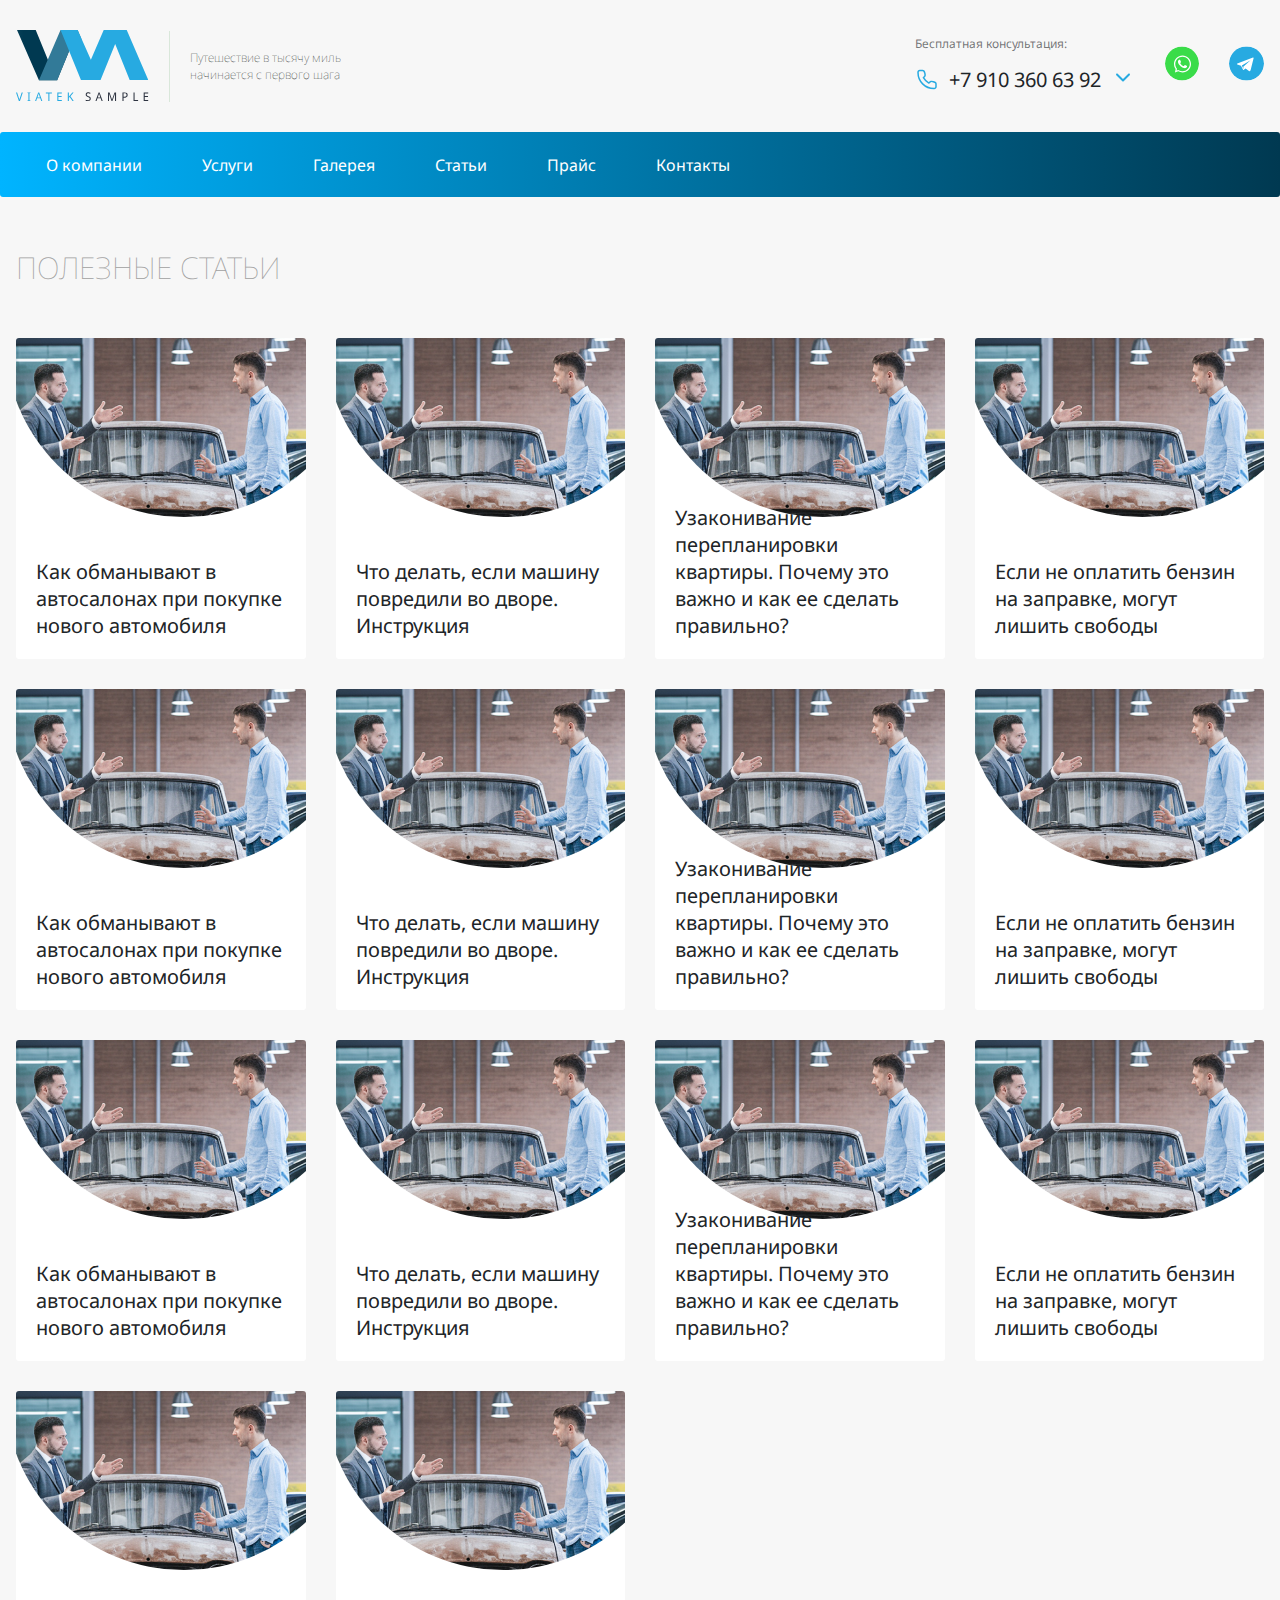
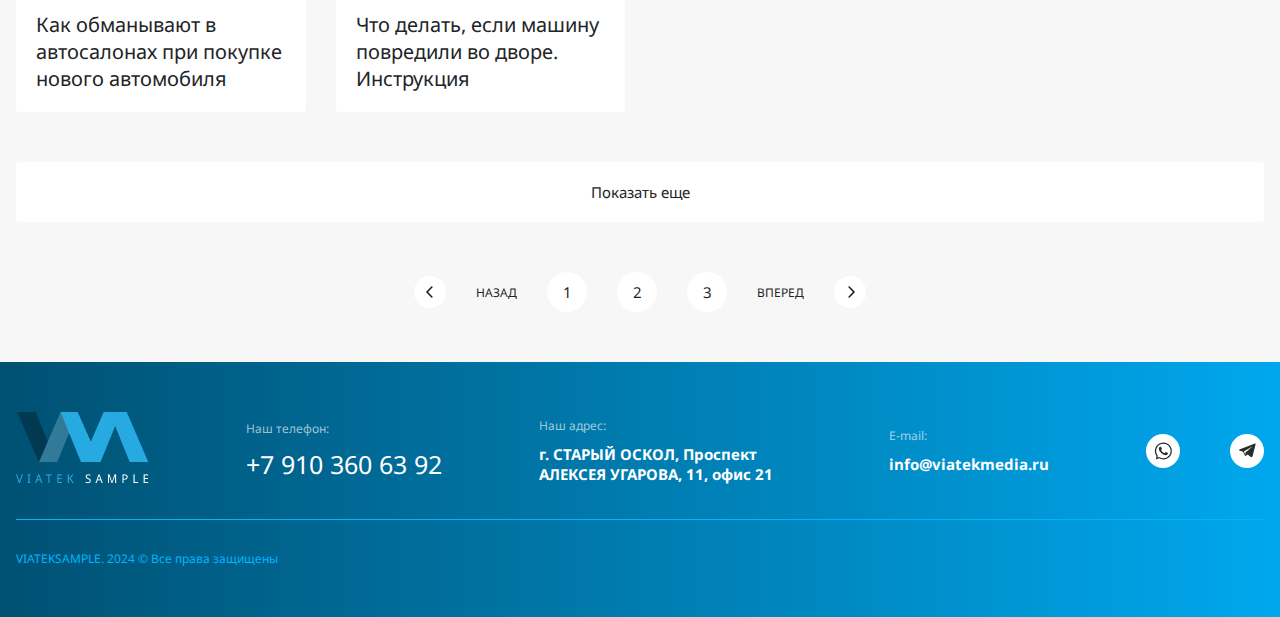
==== commit 14dddba8: "fix bags" ====
--- a/articles.html
+++ b/articles.html
@@ -542,6 +542,54 @@
                         <p>Если не оплатить бензин на заправке, могут лишить свободы</p>
                     </div>
                 </a>
+                <a href="/articleSingle.html" class="article-card">
+                    <div class="image">
+                        <img src="./src/images/article.png" alt="article-image">
+                    </div>
+                    <div class="info">
+                        <p>Как обманывают в автосалонах при покупке нового автомобиля</p>
+                    </div>
+                </a>
+                <a href="/articleSingle.html" class="article-card">
+                    <div class="image">
+                        <img src="./src/images/article.png" alt="article-image">
+                    </div>
+                    <div class="info">
+                        <p>Что делать, если машину повредили во дворе. Инструкция</p>
+                    </div>
+                </a>
+                <a href="/articleSingle.html" class="article-card">
+                    <div class="image">
+                        <img src="./src/images/article.png" alt="article-image">
+                    </div>
+                    <div class="info">
+                        <p>Узаконивание перепланировки квартиры. Почему это важно и как ее сделать правильно?</p>
+                    </div>
+                </a>
+                <a href="/articleSingle.html" class="article-card">
+                    <div class="image">
+                        <img src="./src/images/article.png" alt="article-image">
+                    </div>
+                    <div class="info">
+                        <p>Если не оплатить бензин на заправке, могут лишить свободы</p>
+                    </div>
+                </a>
+                <a href="/articleSingle.html" class="article-card">
+                    <div class="image">
+                        <img src="./src/images/article.png" alt="article-image">
+                    </div>
+                    <div class="info">
+                        <p>Как обманывают в автосалонах при покупке нового автомобиля</p>
+                    </div>
+                </a>
+                <a href="/articleSingle.html" class="article-card">
+                    <div class="image">
+                        <img src="./src/images/article.png" alt="article-image">
+                    </div>
+                    <div class="info">
+                        <p>Что делать, если машину повредили во дворе. Инструкция</p>
+                    </div>
+                </a>
             </div>
             <button>Показать еще</button>
             <div class="pagination">
--- a/style.css
+++ b/style.css
@@ -887,7 +887,7 @@
 .contacts-block {
   background-color: #1E2528;
   padding: 100px 0;
-  background-image: url("/src/images/contacts.png");
+  background-image: url("./src/images/contacts.png");
   background-repeat: no-repeat;
   background-position: right;
 }
@@ -1003,6 +1003,7 @@
   line-height: 150%; /* 30px */
 }
 .contacts-block .content .desktop-form form .title-column button {
+  padding: 20px 50px;
   width: fit-content;
 }
 .contacts-block .content .mobile-form {
